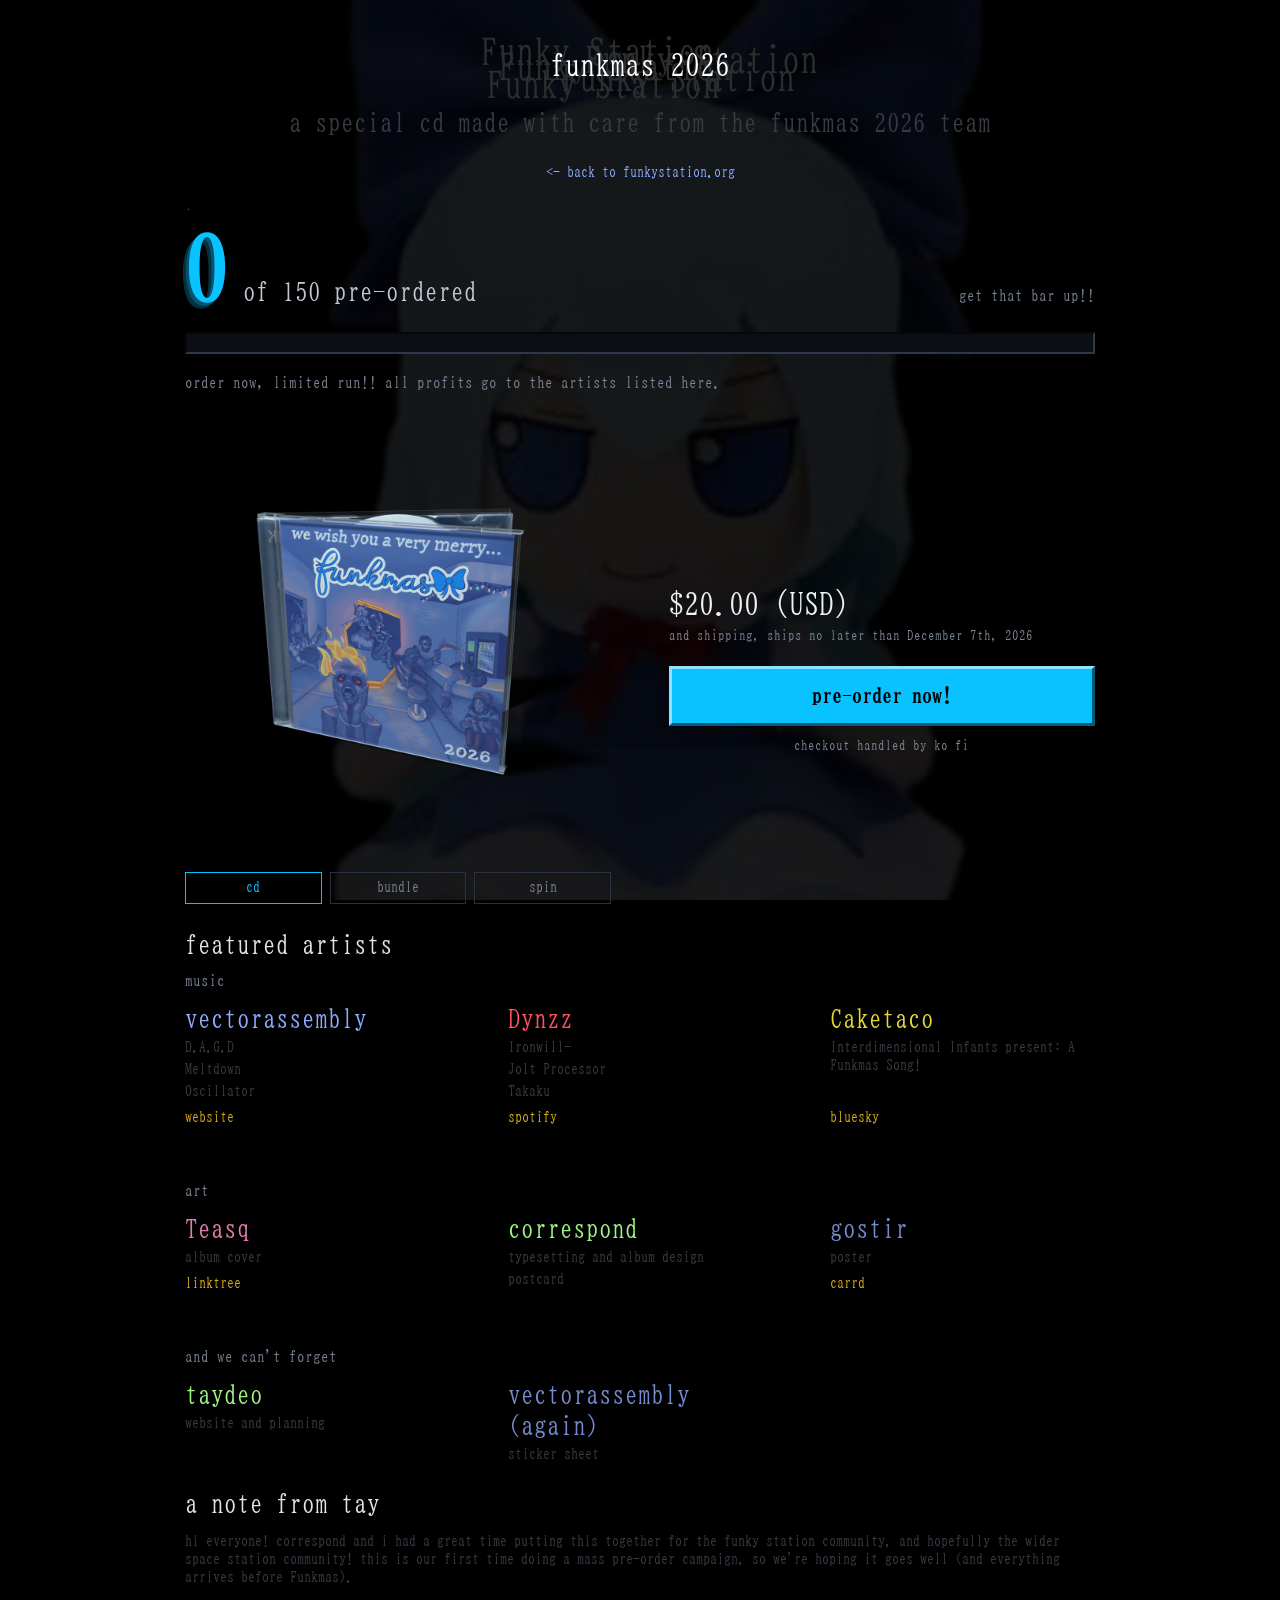
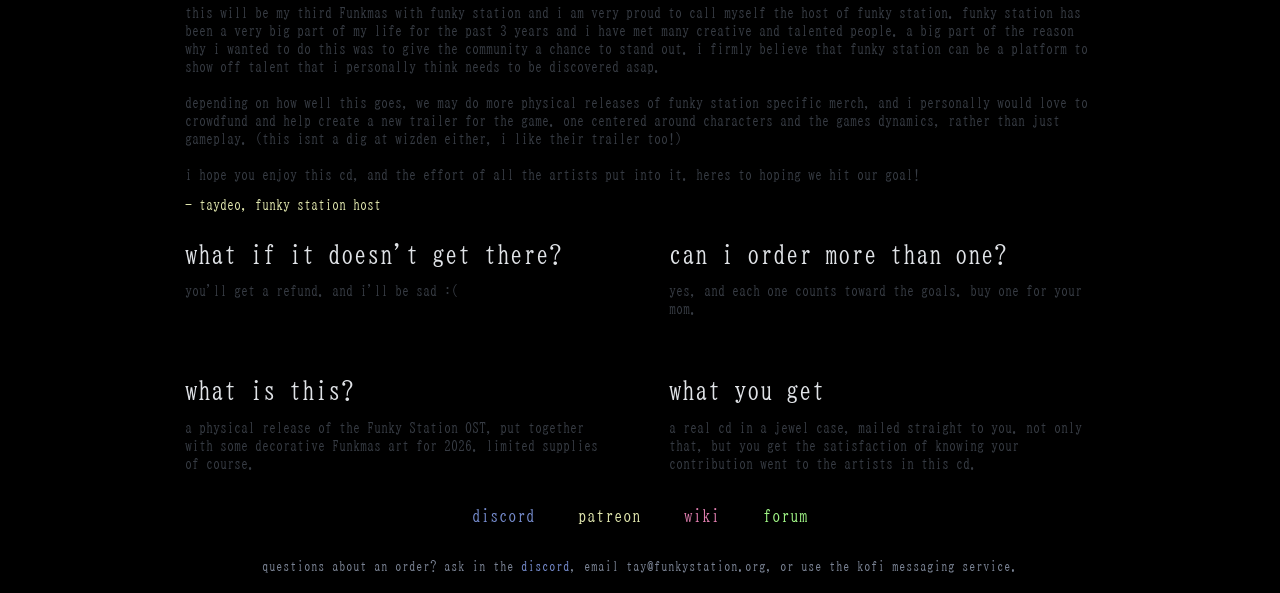
==== shop/funkmas-2026-cd/index.html @ adf8729f "update site for funkmas cd" ====
<!DOCTYPE html>
<html lang="en" style="background-color: #000;">
<head>
    <meta charset="utf-8" />
    <meta name="viewport" content="width=device-width, initial-scale=1" />
    <meta name="color-scheme" content="light dark" />
    <link rel="preconnect" href="https://fonts.googleapis.com">
    <link rel="preconnect" href="https://fonts.gstatic.com" crossorigin>
    <link
        href="https://fonts.googleapis.com/css2?family=BIZ+UDMincho&family=Noto+Sans:ital,wght@0,100..900;1,100..900&display=swap"
        rel="stylesheet">
    <link rel="stylesheet" href="../../css/pico.min.css" />
    <link rel="stylesheet" href="../../style.css" />
    <link rel="apple-touch-icon" sizes="180x180" href="../../apple-touch-icon.png" />
    <link rel="icon" type="image/png" sizes="32x32" href="../../favicon-32x32.png" />
    <link rel="icon" type="image/png" sizes="16x16" href="../../favicon-16x16.png" />
    <link rel="icon" type="image/x-icon" href="../../images/favicon.ico">
    <link rel="manifest" href="../../site.webmanifest" />

    <title>Funkmas 2026 CD - Funky Station</title>

    <link rel="stylesheet" href="style.css" />
</head>

<body class="shop-page">
    <div class="center">
        <h1 class="text-with-bg" style="font-size: 30px; font-weight: normal;">funkmas 2026</h1>
        <p style="text-align: center; font-size: 25px;">a special cd made with care from the funkmas 2026 team</p>
    </div>

    <div class="background"></div>

    <div class="center">
        <p style="text-align: center;"><a class="back-link" href="../../index.html"><- back to funkystation.org</a></p>
    </div>

    <div class="center">
        <div class="counter stack gap-20">
            <div class="count-row">
                <span class="count-number" id="preorder-count">0</span>
                <span class="count-of">of <span id="preorder-goal">150</span> pre-ordered</span>
                <span class="count-spacer"></span>
                <span class="count-closes">get that bar up!!</span>
            </div>

            <div class="bar">
                <div id="preorder-bar" style="width: 0%;"></div>
            </div>

            <p class="note">order now, limited run!! all profits go to the artists listed here.</p>
        </div>
    </div>

    <div class="center">
        <div class="buy-grid">
            <div>
                <div class="gallery">
                    <img class="cover" id="gallery-image" src="../../images/funkmas-2026-cd.png" width="1080" height="1080"
                        alt="Funkmas 2026 CD in its jewel case. The cover reads &quot;we wish you a very merry... funkmas 2026&quot;" />

                    <div class="gallery-tabs">
                        <button type="button" class="gallery-tab" aria-pressed="true"
                            data-src="../../images/funkmas-2026-cd.png"
                            data-alt="Funkmas 2026 CD in its jewel case. The cover reads &quot;we wish you a very merry... funkmas 2026&quot;">cd</button>
                        <button type="button" class="gallery-tab" aria-pressed="false"
                            data-src="../../images/funkmas-2026-bundle.png"
                            data-alt="Everything included: the jewel case CD with booklet, a 4x6&quot; risograph postcard, an 11x17&quot; folded poster, and a 4x6&quot; sticker sheet to be announced">bundle</button>
                        <button type="button" class="gallery-tab" aria-pressed="false"
                            data-src="../../images/funkmas-2026-cd-spin.webp"
                            data-alt="The Funkmas 2026 CD case spinning">spin</button>
                    </div>
                </div>
            </div>

            <div class="stack gap-22">
                <div class="stack gap-4">
                    <div class="price">$20.00 (USD)</div>
                    <div class="price-note">and shipping, ships no later than December 7th, 2026</div>
                </div>

                <div class="stack gap-12">
                    <a class="buy" href="https://ko-fi.com/s/210cbb9361">pre-order now!</a>
                    <p class="buy-sub">checkout handled by ko-fi</p>
                </div>
            </div>
        </div>
    </div>

    <div class="center">
        <div class="stack gap-56">
            <div class="stack gap-12">
                <div class="section-heading">featured artists</div>
                <div class="group-label">music</div>

                <div class="grid grid-min">
                    <div class="stack gap-4">
                        <div class="artist-name" style="color: #8dabff;">vectorassembly</div>
                        <div>D.A.G.D</div>
                        <div>Meltdown</div>
                        <div>Oscillator</div>
                        <div class="artist-link"><a href="http://vectorassembly.org/">website</a></div>
                    </div>
                    <div class="stack gap-4">
                        <div class="artist-name" style="color: #ff4f61;">Dynzz</div>
                        <div>Ironwill-</div>
                        <div>Jolt Processor</div>
                        <div>Takaku</div>
                        <div class="artist-link"><a href="https://open.spotify.com/artist/2DAwPC0LaTumjozxMX5B7u">spotify</a></div>
                    </div>
                    <div class="stack gap-4">
                        <div class="artist-name" style="color: #e4d837;">Caketaco</div>
                        <div>Interdimensional Infants present: A Funkmas Song!</div>
                        <div class="artist-link"><a href="https://bsky.app/profile/caketa.co">bluesky</a></div>
                    </div>
                </div>
            </div>

            <div class="stack gap-12">
                <div class="group-label">art</div>

                <div class="grid grid-min">
                    <div class="stack gap-4">
                        <div class="artist-name" style="color: #e07eaf;">Teasq</div>
                        <div>album cover</div>
                        <div class="artist-link"><a href="https://linktr.ee/teasq">linktree</a></div>
                    </div>
                    <div class="stack gap-4">
                        <div class="artist-name" style="color: #9ff485;">correspond</div>
                        <div>typesetting and album design</div>
                        <div>postcard</div>
                    </div>
                    <div class="stack gap-4">
                        <div class="artist-name" style="color: #758bcd;">gostir</div>
                        <div>poster</div>
                        <div class="artist-link"><a href="https://gorsthir.carrd.co/">carrd</a></div>
                    </div>
                </div>
            </div>

            <div class="stack gap-12">
                <div class="group-label">and we can't forget</div>

                <div class="grid grid-min">
                    <div class="stack gap-4">
                        <div class="artist-name" style="color: #9ff485;">taydeo</div>
                        <div>website and planning</div>
                    </div>
                    <div class="stack gap-4">
                        <div class="artist-name" style="color: #758bcd;">vectorassembly (again)</div>
                        <div>sticker sheet</div>
                    </div>
                </div>
            </div>
        </div>
    </div>

    <div class="center">
        <div class="stack gap-12">
            <div class="section-heading">a note from tay</div>

            <div class="stack gap-12">
                <p>
                    hi everyone! correspond and i had a great time putting this together for the funky station community, and hopefully the wider space station community!
                    this is our first time doing a mass pre-order campaign, so we're hoping it goes well (and everything arrives before Funkmas).

                    <br /><br />
                    
                    this will be my third Funkmas with funky station and i am very proud to call myself the host of funky station.
                    funky station has been a very big part of my life for the past 3 years and i have met many creative and talented people.
                    a big part of the reason why i wanted to do this was to give the community a chance to stand out. i firmly believe that funky station
                    can be a platform to show off talent that i personally think needs to be discovered asap.
                    
                    <br /><br />

                    depending on how well this goes, we may do more physical releases of funky station specific merch, and i personally would love to crowdfund and help create a new trailer for the game.
                    one centered around characters and the games dynamics, rather than just gameplay. (this isnt a dig at wizden either, i like their trailer too!)

                    <br /><br />

                    i hope you enjoy this cd, and the effort of all the artists put into it. heres to hoping we hit our goal!
                </p>
                <p class="letter-sign">- taydeo, funky station host</p>
            </div>
        </div>
    </div>

    <div class="center">
        <div class="grid">
            <div class="stack gap-12">
                <div class="section-heading">what if it doesn't get there?</div>
                <p>you'll get a refund. and i'll be sad :(</p>
            </div>
            <div class="stack gap-12">
                <div class="section-heading">can i order more than one?</div>
                <p>yes, and each one counts toward the goals. buy one for your mom.</p>
            </div>
        </div>

        <div class="grid">
            <div class="stack gap-12">
                <div class="section-heading">what is this?</div>
                <p>a physical release of the Funky Station OST, put together with some decorative Funkmas art for 2026. limited supplies of course.</p>
            </div>
            <div class="stack gap-12">
                <div class="section-heading">what you get</div>
                <p>a real cd in a jewel case, mailed straight to you. not only that, but you get the satisfaction of knowing
                    your contribution went to the artists in this cd.
                </p>
            </div>
        </div>
    </div>

    <div class="center">
        <div class="horizontal-table">
            <div style="color: #758bcd;"><a href="https://discord.gg/funky14">discord</a></div>
            <div style="color: #e1e7ae;"><a href="https://patreon.com/taydeo">patreon</a></div>
            <div style="color: #e07eaf;"><a href="https://wiki.funkystation.org/">wiki</a></div>
            <div style="color: #9ff485;"><a href="https://forum.funkystation.org/">forum</a></div>
        </div>
    </div>

    <div class="center">
        <p class="fineprint">questions about an order? ask in the <a style="color: #758bcd;"
                href="https://discord.gg/funky14">discord</a>, email tay@funkystation.org, or use the kofi messaging service.</p>
    </div>

    <br>

    <script src="index.js" type="module"></script>
</body>

</html>
---- css/pico.min.css ----
@charset "UTF-8";/*!
 * Pico CSS ✨ v2.0.6 (https://picocss.com)
 * Copyright 2019-2024 - Licensed under MIT
 */:root{--pico-font-family-emoji:"Apple Color Emoji","Segoe UI Emoji","Segoe UI Symbol","Noto Color Emoji";--pico-font-family-sans-serif:system-ui,"Segoe UI",Roboto,Oxygen,Ubuntu,Cantarell,Helvetica,Arial,"Helvetica Neue",sans-serif,var(--pico-font-family-emoji);--pico-font-family-monospace:ui-monospace,SFMono-Regular,"SF Mono",Menlo,Consolas,"Liberation Mono",monospace,var(--pico-font-family-emoji);--pico-font-family:var(--pico-font-family-sans-serif);--pico-line-height:1.5;--pico-font-weight:400;--pico-font-size:100%;--pico-text-underline-offset:0.1rem;--pico-border-radius:0.25rem;--pico-border-width:0.0625rem;--pico-outline-width:0.125rem;--pico-transition:0.2s ease-in-out;--pico-spacing:1rem;--pico-typography-spacing-vertical:1rem;--pico-block-spacing-vertical:var(--pico-spacing);--pico-block-spacing-horizontal:var(--pico-spacing);--pico-grid-column-gap:var(--pico-spacing);--pico-grid-row-gap:var(--pico-spacing);--pico-form-element-spacing-vertical:0.75rem;--pico-form-element-spacing-horizontal:1rem;--pico-group-box-shadow:0 0 0 rgba(0, 0, 0, 0);--pico-group-box-shadow-focus-with-button:0 0 0 var(--pico-outline-width) var(--pico-primary-focus);--pico-group-box-shadow-focus-with-input:0 0 0 0.0625rem var(--pico-form-element-border-color);--pico-modal-overlay-backdrop-filter:blur(0.375rem);--pico-nav-element-spacing-vertical:1rem;--pico-nav-element-spacing-horizontal:0.5rem;--pico-nav-link-spacing-vertical:0.5rem;--pico-nav-link-spacing-horizontal:0.5rem;--pico-nav-breadcrumb-divider:">";--pico-icon-checkbox:url("data:image/svg+xml,%3Csvg xmlns='http://www.w3.org/2000/svg' width='24' height='24' viewBox='0 0 24 24' fill='none' stroke='rgb(255, 255, 255)' stroke-width='4' stroke-linecap='round' stroke-linejoin='round'%3E%3Cpolyline points='20 6 9 17 4 12'%3E%3C/polyline%3E%3C/svg%3E");--pico-icon-minus:url("data:image/svg+xml,%3Csvg xmlns='http://www.w3.org/2000/svg' width='24' height='24' viewBox='0 0 24 24' fill='none' stroke='rgb(255, 255, 255)' stroke-width='4' stroke-linecap='round' stroke-linejoin='round'%3E%3Cline x1='5' y1='12' x2='19' y2='12'%3E%3C/line%3E%3C/svg%3E");--pico-icon-chevron:url("data:image/svg+xml,%3Csvg xmlns='http://www.w3.org/2000/svg' width='24' height='24' viewBox='0 0 24 24' fill='none' stroke='rgb(136, 145, 164)' stroke-width='2' stroke-linecap='round' stroke-linejoin='round'%3E%3Cpolyline points='6 9 12 15 18 9'%3E%3C/polyline%3E%3C/svg%3E");--pico-icon-date:url("data:image/svg+xml,%3Csvg xmlns='http://www.w3.org/2000/svg' width='24' height='24' viewBox='0 0 24 24' fill='none' stroke='rgb(136, 145, 164)' stroke-width='2' stroke-linecap='round' stroke-linejoin='round'%3E%3Crect x='3' y='4' width='18' height='18' rx='2' ry='2'%3E%3C/rect%3E%3Cline x1='16' y1='2' x2='16' y2='6'%3E%3C/line%3E%3Cline x1='8' y1='2' x2='8' y2='6'%3E%3C/line%3E%3Cline x1='3' y1='10' x2='21' y2='10'%3E%3C/line%3E%3C/svg%3E");--pico-icon-time:url("data:image/svg+xml,%3Csvg xmlns='http://www.w3.org/2000/svg' width='24' height='24' viewBox='0 0 24 24' fill='none' stroke='rgb(136, 145, 164)' stroke-width='2' stroke-linecap='round' stroke-linejoin='round'%3E%3Ccircle cx='12' cy='12' r='10'%3E%3C/circle%3E%3Cpolyline points='12 6 12 12 16 14'%3E%3C/polyline%3E%3C/svg%3E");--pico-icon-search:url("data:image/svg+xml,%3Csvg xmlns='http://www.w3.org/2000/svg' width='24' height='24' viewBox='0 0 24 24' fill='none' stroke='rgb(136, 145, 164)' stroke-width='1.5' stroke-linecap='round' stroke-linejoin='round'%3E%3Ccircle cx='11' cy='11' r='8'%3E%3C/circle%3E%3Cline x1='21' y1='21' x2='16.65' y2='16.65'%3E%3C/line%3E%3C/svg%3E");--pico-icon-close:url("data:image/svg+xml,%3Csvg xmlns='http://www.w3.org/2000/svg' width='24' height='24' viewBox='0 0 24 24' fill='none' stroke='rgb(136, 145, 164)' stroke-width='3' stroke-linecap='round' stroke-linejoin='round'%3E%3Cline x1='18' y1='6' x2='6' y2='18'%3E%3C/line%3E%3Cline x1='6' y1='6' x2='18' y2='18'%3E%3C/line%3E%3C/svg%3E");--pico-icon-loading:url("data:image/svg+xml,%3Csvg fill='none' height='24' width='24' viewBox='0 0 24 24' xmlns='http://www.w3.org/2000/svg' %3E%3Cstyle%3E g %7B animation: rotate 2s linear infinite; transform-origin: center center; %7D circle %7B stroke-dasharray: 75,100; stroke-dashoffset: -5; animation: dash 1.5s ease-in-out infinite; stroke-linecap: round; %7D @keyframes rotate %7B 0%25 %7B transform: rotate(0deg); %7D 100%25 %7B transform: rotate(360deg); %7D %7D @keyframes dash %7B 0%25 %7B stroke-dasharray: 1,100; stroke-dashoffset: 0; %7D 50%25 %7B stroke-dasharray: 44.5,100; stroke-dashoffset: -17.5; %7D 100%25 %7B stroke-dasharray: 44.5,100; stroke-dashoffset: -62; %7D %7D %3C/style%3E%3Cg%3E%3Ccircle cx='12' cy='12' r='10' fill='none' stroke='rgb(136, 145, 164)' stroke-width='4' /%3E%3C/g%3E%3C/svg%3E")}@media (min-width:576px){:root{--pico-font-size:106.25%}}@media (min-width:768px){:root{--pico-font-size:112.5%}}@media (min-width:1024px){:root{--pico-font-size:118.75%}}@media (min-width:1280px){:root{--pico-font-size:125%}}@media (min-width:1536px){:root{--pico-font-size:131.25%}}a{--pico-text-decoration:underline}a.contrast,a.secondary{--pico-text-decoration:underline}small{--pico-font-size:0.875em}h1,h2,h3,h4,h5,h6{--pico-font-weight:700}h1{--pico-font-size:2rem;--pico-line-height:1.125;--pico-typography-spacing-top:3rem}h2{--pico-font-size:1.75rem;--pico-line-height:1.15;--pico-typography-spacing-top:2.625rem}h3{--pico-font-size:1.5rem;--pico-line-height:1.175;--pico-typography-spacing-top:2.25rem}h4{--pico-font-size:1.25rem;--pico-line-height:1.2;--pico-typography-spacing-top:1.874rem}h5{--pico-font-size:1.125rem;--pico-line-height:1.225;--pico-typography-spacing-top:1.6875rem}h6{--pico-font-size:1rem;--pico-line-height:1.25;--pico-typography-spacing-top:1.5rem}tfoot td,tfoot th,thead td,thead th{--pico-font-weight:600;--pico-border-width:0.1875rem}code,kbd,pre,samp{--pico-font-family:var(--pico-font-family-monospace)}kbd{--pico-font-weight:bolder}:where(select,textarea),input:not([type=submit],[type=button],[type=reset],[type=checkbox],[type=radio],[type=file]){--pico-outline-width:0.0625rem}[type=search]{--pico-border-radius:5rem}[type=checkbox],[type=radio]{--pico-border-width:0.125rem}[type=checkbox][role=switch]{--pico-border-width:0.1875rem}details.dropdown summary:not([role=button]){--pico-outline-width:0.0625rem}nav details.dropdown summary:focus-visible{--pico-outline-width:0.125rem}[role=search]{--pico-border-radius:5rem}[role=group]:has(button.secondary:focus,[type=submit].secondary:focus,[type=button].secondary:focus,[role=button].secondary:focus),[role=search]:has(button.secondary:focus,[type=submit].secondary:focus,[type=button].secondary:focus,[role=button].secondary:focus){--pico-group-box-shadow-focus-with-button:0 0 0 var(--pico-outline-width) var(--pico-secondary-focus)}[role=group]:has(button.contrast:focus,[type=submit].contrast:focus,[type=button].contrast:focus,[role=button].contrast:focus),[role=search]:has(button.contrast:focus,[type=submit].contrast:focus,[type=button].contrast:focus,[role=button].contrast:focus){--pico-group-box-shadow-focus-with-button:0 0 0 var(--pico-outline-width) var(--pico-contrast-focus)}[role=group] [role=button],[role=group] [type=button],[role=group] [type=submit],[role=group] button,[role=search] [role=button],[role=search] [type=button],[role=search] [type=submit],[role=search] button{--pico-form-element-spacing-horizontal:2rem}details summary[role=button]:not(.outline)::after{filter:brightness(0) invert(1)}[aria-busy=true]:not(input,select,textarea):is(button,[type=submit],[type=button],[type=reset],[role=button]):not(.outline)::before{filter:brightness(0) invert(1)}:root:not([data-theme=dark]),[data-theme=light]{--pico-background-color:#fff;--pico-color:#373c44;--pico-text-selection-color:rgba(2, 154, 232, 0.25);--pico-muted-color:#646b79;--pico-muted-border-color:#e7eaf0;--pico-primary:#0172ad;--pico-primary-background:#0172ad;--pico-primary-border:var(--pico-primary-background);--pico-primary-underline:rgba(1, 114, 173, 0.5);--pico-primary-hover:#015887;--pico-primary-hover-background:#02659a;--pico-primary-hover-border:var(--pico-primary-hover-background);--pico-primary-hover-underline:var(--pico-primary-hover);--pico-primary-focus:rgba(2, 154, 232, 0.5);--pico-primary-inverse:#fff;--pico-secondary:#5d6b89;--pico-secondary-background:#525f7a;--pico-secondary-border:var(--pico-secondary-background);--pico-secondary-underline:rgba(93, 107, 137, 0.5);--pico-secondary-hover:#48536b;--pico-secondary-hover-background:#48536b;--pico-secondary-hover-border:var(--pico-secondary-hover-background);--pico-secondary-hover-underline:var(--pico-secondary-hover);--pico-secondary-focus:rgba(93, 107, 137, 0.25);--pico-secondary-inverse:#fff;--pico-contrast:#181c25;--pico-contrast-background:#181c25;--pico-contrast-border:var(--pico-contrast-background);--pico-contrast-underline:rgba(24, 28, 37, 0.5);--pico-contrast-hover:#000;--pico-contrast-hover-background:#000;--pico-contrast-hover-border:var(--pico-contrast-hover-background);--pico-contrast-hover-underline:var(--pico-secondary-hover);--pico-contrast-focus:rgba(93, 107, 137, 0.25);--pico-contrast-inverse:#fff;--pico-box-shadow:0.0145rem 0.029rem 0.174rem rgba(129, 145, 181, 0.01698),0.0335rem 0.067rem 0.402rem rgba(129, 145, 181, 0.024),0.0625rem 0.125rem 0.75rem rgba(129, 145, 181, 0.03),0.1125rem 0.225rem 1.35rem rgba(129, 145, 181, 0.036),0.2085rem 0.417rem 2.502rem rgba(129, 145, 181, 0.04302),0.5rem 1rem 6rem rgba(129, 145, 181, 0.06),0 0 0 0.0625rem rgba(129, 145, 181, 0.015);--pico-h1-color:#2d3138;--pico-h2-color:#373c44;--pico-h3-color:#424751;--pico-h4-color:#4d535e;--pico-h5-color:#5c6370;--pico-h6-color:#646b79;--pico-mark-background-color:#fde7c0;--pico-mark-color:#0f1114;--pico-ins-color:#1d6a54;--pico-del-color:#883935;--pico-blockquote-border-color:var(--pico-muted-border-color);--pico-blockquote-footer-color:var(--pico-muted-color);--pico-button-box-shadow:0 0 0 rgba(0, 0, 0, 0);--pico-button-hover-box-shadow:0 0 0 rgba(0, 0, 0, 0);--pico-table-border-color:var(--pico-muted-border-color);--pico-table-row-stripped-background-color:rgba(111, 120, 135, 0.0375);--pico-code-background-color:#f3f5f7;--pico-code-color:#646b79;--pico-code-kbd-background-color:var(--pico-color);--pico-code-kbd-color:var(--pico-background-color);--pico-form-element-background-color:#fbfcfc;--pico-form-element-selected-background-color:#dfe3eb;--pico-form-element-border-color:#cfd5e2;--pico-form-element-color:#23262c;--pico-form-element-placeholder-color:var(--pico-muted-color);--pico-form-element-active-background-color:#fff;--pico-form-element-active-border-color:var(--pico-primary-border);--pico-form-element-focus-color:var(--pico-primary-border);--pico-form-element-disabled-opacity:0.5;--pico-form-element-invalid-border-color:#b86a6b;--pico-form-element-invalid-active-border-color:#c84f48;--pico-form-element-invalid-focus-color:var(--pico-form-element-invalid-active-border-color);--pico-form-element-valid-border-color:#4c9b8a;--pico-form-element-valid-active-border-color:#279977;--pico-form-element-valid-focus-color:var(--pico-form-element-valid-active-border-color);--pico-switch-background-color:#bfc7d9;--pico-switch-checked-background-color:var(--pico-primary-background);--pico-switch-color:#fff;--pico-switch-thumb-box-shadow:0 0 0 rgba(0, 0, 0, 0);--pico-range-border-color:#dfe3eb;--pico-range-active-border-color:#bfc7d9;--pico-range-thumb-border-color:var(--pico-background-color);--pico-range-thumb-color:var(--pico-secondary-background);--pico-range-thumb-active-color:var(--pico-primary-background);--pico-accordion-border-color:var(--pico-muted-border-color);--pico-accordion-active-summary-color:var(--pico-primary-hover);--pico-accordion-close-summary-color:var(--pico-color);--pico-accordion-open-summary-color:var(--pico-muted-color);--pico-card-background-color:var(--pico-background-color);--pico-card-border-color:var(--pico-muted-border-color);--pico-card-box-shadow:var(--pico-box-shadow);--pico-card-sectioning-background-color:#fbfcfc;--pico-dropdown-background-color:#fff;--pico-dropdown-border-color:#eff1f4;--pico-dropdown-box-shadow:var(--pico-box-shadow);--pico-dropdown-color:var(--pico-color);--pico-dropdown-hover-background-color:#eff1f4;--pico-loading-spinner-opacity:0.5;--pico-modal-overlay-background-color:rgba(232, 234, 237, 0.75);--pico-progress-background-color:#dfe3eb;--pico-progress-color:var(--pico-primary-background);--pico-tooltip-background-color:var(--pico-contrast-background);--pico-tooltip-color:var(--pico-contrast-inverse);--pico-icon-valid:url("data:image/svg+xml,%3Csvg xmlns='http://www.w3.org/2000/svg' width='24' height='24' viewBox='0 0 24 24' fill='none' stroke='rgb(76, 155, 138)' stroke-width='2' stroke-linecap='round' stroke-linejoin='round'%3E%3Cpolyline points='20 6 9 17 4 12'%3E%3C/polyline%3E%3C/svg%3E");--pico-icon-invalid:url("data:image/svg+xml,%3Csvg xmlns='http://www.w3.org/2000/svg' width='24' height='24' viewBox='0 0 24 24' fill='none' stroke='rgb(200, 79, 72)' stroke-width='2' stroke-linecap='round' stroke-linejoin='round'%3E%3Ccircle cx='12' cy='12' r='10'%3E%3C/circle%3E%3Cline x1='12' y1='8' x2='12' y2='12'%3E%3C/line%3E%3Cline x1='12' y1='16' x2='12.01' y2='16'%3E%3C/line%3E%3C/svg%3E");color-scheme:light}:root:not([data-theme=dark]) input:is([type=submit],[type=button],[type=reset],[type=checkbox],[type=radio],[type=file]),[data-theme=light] input:is([type=submit],[type=button],[type=reset],[type=checkbox],[type=radio],[type=file]){--pico-form-element-focus-color:var(--pico-primary-focus)}@media only screen and (prefers-color-scheme:dark){:root:not([data-theme]){--pico-background-color:#13171f;--pico-color:#c2c7d0;--pico-text-selection-color:rgba(1, 170, 255, 0.1875);--pico-muted-color:#7b8495;--pico-muted-border-color:#202632;--pico-primary:#01aaff;--pico-primary-background:#0172ad;--pico-primary-border:var(--pico-primary-background);--pico-primary-underline:rgba(1, 170, 255, 0.5);--pico-primary-hover:#79c0ff;--pico-primary-hover-background:#017fc0;--pico-primary-hover-border:var(--pico-primary-hover-background);--pico-primary-hover-underline:var(--pico-primary-hover);--pico-primary-focus:rgba(1, 170, 255, 0.375);--pico-primary-inverse:#fff;--pico-secondary:#969eaf;--pico-secondary-background:#525f7a;--pico-secondary-border:var(--pico-secondary-background);--pico-secondary-underline:rgba(150, 158, 175, 0.5);--pico-secondary-hover:#b3b9c5;--pico-secondary-hover-background:#5d6b89;--pico-secondary-hover-border:var(--pico-secondary-hover-background);--pico-secondary-hover-underline:var(--pico-secondary-hover);--pico-secondary-focus:rgba(144, 158, 190, 0.25);--pico-secondary-inverse:#fff;--pico-contrast:#dfe3eb;--pico-contrast-background:#eff1f4;--pico-contrast-border:var(--pico-contrast-background);--pico-contrast-underline:rgba(223, 227, 235, 0.5);--pico-contrast-hover:#fff;--pico-contrast-hover-background:#fff;--pico-contrast-hover-border:var(--pico-contrast-hover-background);--pico-contrast-hover-underline:var(--pico-contrast-hover);--pico-contrast-focus:rgba(207, 213, 226, 0.25);--pico-contrast-inverse:#000;--pico-box-shadow:0.0145rem 0.029rem 0.174rem rgba(7, 9, 12, 0.01698),0.0335rem 0.067rem 0.402rem rgba(7, 9, 12, 0.024),0.0625rem 0.125rem 0.75rem rgba(7, 9, 12, 0.03),0.1125rem 0.225rem 1.35rem rgba(7, 9, 12, 0.036),0.2085rem 0.417rem 2.502rem rgba(7, 9, 12, 0.04302),0.5rem 1rem 6rem rgba(7, 9, 12, 0.06),0 0 0 0.0625rem rgba(7, 9, 12, 0.015);--pico-h1-color:#f0f1f3;--pico-h2-color:#e0e3e7;--pico-h3-color:#c2c7d0;--pico-h4-color:#b3b9c5;--pico-h5-color:#a4acba;--pico-h6-color:#8891a4;--pico-mark-background-color:#014063;--pico-mark-color:#fff;--pico-ins-color:#62af9a;--pico-del-color:#ce7e7b;--pico-blockquote-border-color:var(--pico-muted-border-color);--pico-blockquote-footer-color:var(--pico-muted-color);--pico-button-box-shadow:0 0 0 rgba(0, 0, 0, 0);--pico-button-hover-box-shadow:0 0 0 rgba(0, 0, 0, 0);--pico-table-border-color:var(--pico-muted-border-color);--pico-table-row-stripped-background-color:rgba(111, 120, 135, 0.0375);--pico-code-background-color:#1a1f28;--pico-code-color:#8891a4;--pico-code-kbd-background-color:var(--pico-color);--pico-code-kbd-color:var(--pico-background-color);--pico-form-element-background-color:#1c212c;--pico-form-element-selected-background-color:#2a3140;--pico-form-element-border-color:#2a3140;--pico-form-element-color:#e0e3e7;--pico-form-element-placeholder-color:#8891a4;--pico-form-element-active-background-color:#1a1f28;--pico-form-element-active-border-color:var(--pico-primary-border);--pico-form-element-focus-color:var(--pico-primary-border);--pico-form-element-disabled-opacity:0.5;--pico-form-element-invalid-border-color:#964a50;--pico-form-element-invalid-active-border-color:#b7403b;--pico-form-element-invalid-focus-color:var(--pico-form-element-invalid-active-border-color);--pico-form-element-valid-border-color:#2a7b6f;--pico-form-element-valid-active-border-color:#16896a;--pico-form-element-valid-focus-color:var(--pico-form-element-valid-active-border-color);--pico-switch-background-color:#333c4e;--pico-switch-checked-background-color:var(--pico-primary-background);--pico-switch-color:#fff;--pico-switch-thumb-box-shadow:0 0 0 rgba(0, 0, 0, 0);--pico-range-border-color:#202632;--pico-range-active-border-color:#2a3140;--pico-range-thumb-border-color:var(--pico-background-color);--pico-range-thumb-color:var(--pico-secondary-background);--pico-range-thumb-active-color:var(--pico-primary-background);--pico-accordion-border-color:var(--pico-muted-border-color);--pico-accordion-active-summary-color:var(--pico-primary-hover);--pico-accordion-close-summary-color:var(--pico-color);--pico-accordion-open-summary-color:var(--pico-muted-color);--pico-card-background-color:#181c25;--pico-card-border-color:var(--pico-card-background-color);--pico-card-box-shadow:var(--pico-box-shadow);--pico-card-sectioning-background-color:#1a1f28;--pico-dropdown-background-color:#181c25;--pico-dropdown-border-color:#202632;--pico-dropdown-box-shadow:var(--pico-box-shadow);--pico-dropdown-color:var(--pico-color);--pico-dropdown-hover-background-color:#202632;--pico-loading-spinner-opacity:0.5;--pico-modal-overlay-background-color:rgba(8, 9, 10, 0.75);--pico-progress-background-color:#202632;--pico-progress-color:var(--pico-primary-background);--pico-tooltip-background-color:var(--pico-contrast-background);--pico-tooltip-color:var(--pico-contrast-inverse);--pico-icon-valid:url("data:image/svg+xml,%3Csvg xmlns='http://www.w3.org/2000/svg' width='24' height='24' viewBox='0 0 24 24' fill='none' stroke='rgb(42, 123, 111)' stroke-width='2' stroke-linecap='round' stroke-linejoin='round'%3E%3Cpolyline points='20 6 9 17 4 12'%3E%3C/polyline%3E%3C/svg%3E");--pico-icon-invalid:url("data:image/svg+xml,%3Csvg xmlns='http://www.w3.org/2000/svg' width='24' height='24' viewBox='0 0 24 24' fill='none' stroke='rgb(150, 74, 80)' stroke-width='2' stroke-linecap='round' stroke-linejoin='round'%3E%3Ccircle cx='12' cy='12' r='10'%3E%3C/circle%3E%3Cline x1='12' y1='8' x2='12' y2='12'%3E%3C/line%3E%3Cline x1='12' y1='16' x2='12.01' y2='16'%3E%3C/line%3E%3C/svg%3E");color-scheme:dark}:root:not([data-theme]) input:is([type=submit],[type=button],[type=reset],[type=checkbox],[type=radio],[type=file]){--pico-form-element-focus-color:var(--pico-primary-focus)}:root:not([data-theme]) details summary[role=button].contrast:not(.outline)::after{filter:brightness(0)}:root:not([data-theme]) [aria-busy=true]:not(input,select,textarea).contrast:is(button,[type=submit],[type=button],[type=reset],[role=button]):not(.outline)::before{filter:brightness(0)}}[data-theme=dark]{--pico-background-color:#13171f;--pico-color:#c2c7d0;--pico-text-selection-color:rgba(1, 170, 255, 0.1875);--pico-muted-color:#7b8495;--pico-muted-border-color:#202632;--pico-primary:#01aaff;--pico-primary-background:#0172ad;--pico-primary-border:var(--pico-primary-background);--pico-primary-underline:rgba(1, 170, 255, 0.5);--pico-primary-hover:#79c0ff;--pico-primary-hover-background:#017fc0;--pico-primary-hover-border:var(--pico-primary-hover-background);--pico-primary-hover-underline:var(--pico-primary-hover);--pico-primary-focus:rgba(1, 170, 255, 0.375);--pico-primary-inverse:#fff;--pico-secondary:#969eaf;--pico-secondary-background:#525f7a;--pico-secondary-border:var(--pico-secondary-background);--pico-secondary-underline:rgba(150, 158, 175, 0.5);--pico-secondary-hover:#b3b9c5;--pico-secondary-hover-background:#5d6b89;--pico-secondary-hover-border:var(--pico-secondary-hover-background);--pico-secondary-hover-underline:var(--pico-secondary-hover);--pico-secondary-focus:rgba(144, 158, 190, 0.25);--pico-secondary-inverse:#fff;--pico-contrast:#dfe3eb;--pico-contrast-background:#eff1f4;--pico-contrast-border:var(--pico-contrast-background);--pico-contrast-underline:rgba(223, 227, 235, 0.5);--pico-contrast-hover:#fff;--pico-contrast-hover-background:#fff;--pico-contrast-hover-border:var(--pico-contrast-hover-background);--pico-contrast-hover-underline:var(--pico-contrast-hover);--pico-contrast-focus:rgba(207, 213, 226, 0.25);--pico-contrast-inverse:#000;--pico-box-shadow:0.0145rem 0.029rem 0.174rem rgba(7, 9, 12, 0.01698),0.0335rem 0.067rem 0.402rem rgba(7, 9, 12, 0.024),0.0625rem 0.125rem 0.75rem rgba(7, 9, 12, 0.03),0.1125rem 0.225rem 1.35rem rgba(7, 9, 12, 0.036),0.2085rem 0.417rem 2.502rem rgba(7, 9, 12, 0.04302),0.5rem 1rem 6rem rgba(7, 9, 12, 0.06),0 0 0 0.0625rem rgba(7, 9, 12, 0.015);--pico-h1-color:#f0f1f3;--pico-h2-color:#e0e3e7;--pico-h3-color:#c2c7d0;--pico-h4-color:#b3b9c5;--pico-h5-color:#a4acba;--pico-h6-color:#8891a4;--pico-mark-background-color:#014063;--pico-mark-color:#fff;--pico-ins-color:#62af9a;--pico-del-color:#ce7e7b;--pico-blockquote-border-color:var(--pico-muted-border-color);--pico-blockquote-footer-color:var(--pico-muted-color);--pico-button-box-shadow:0 0 0 rgba(0, 0, 0, 0);--pico-button-hover-box-shadow:0 0 0 rgba(0, 0, 0, 0);--pico-table-border-color:var(--pico-muted-border-color);--pico-table-row-stripped-background-color:rgba(111, 120, 135, 0.0375);--pico-code-background-color:#1a1f28;--pico-code-color:#8891a4;--pico-code-kbd-background-color:var(--pico-color);--pico-code-kbd-color:var(--pico-background-color);--pico-form-element-background-color:#1c212c;--pico-form-element-selected-background-color:#2a3140;--pico-form-element-border-color:#2a3140;--pico-form-element-color:#e0e3e7;--pico-form-element-placeholder-color:#8891a4;--pico-form-element-active-background-color:#1a1f28;--pico-form-element-active-border-color:var(--pico-primary-border);--pico-form-element-focus-color:var(--pico-primary-border);--pico-form-element-disabled-opacity:0.5;--pico-form-element-invalid-border-color:#964a50;--pico-form-element-invalid-active-border-color:#b7403b;--pico-form-element-invalid-focus-color:var(--pico-form-element-invalid-active-border-color);--pico-form-element-valid-border-color:#2a7b6f;--pico-form-element-valid-active-border-color:#16896a;--pico-form-element-valid-focus-color:var(--pico-form-element-valid-active-border-color);--pico-switch-background-color:#333c4e;--pico-switch-checked-background-color:var(--pico-primary-background);--pico-switch-color:#fff;--pico-switch-thumb-box-shadow:0 0 0 rgba(0, 0, 0, 0);--pico-range-border-color:#202632;--pico-range-active-border-color:#2a3140;--pico-range-thumb-border-color:var(--pico-background-color);--pico-range-thumb-color:var(--pico-secondary-background);--pico-range-thumb-active-color:var(--pico-primary-background);--pico-accordion-border-color:var(--pico-muted-border-color);--pico-accordion-active-summary-color:var(--pico-primary-hover);--pico-accordion-close-summary-color:var(--pico-color);--pico-accordion-open-summary-color:var(--pico-muted-color);--pico-card-background-color:#181c25;--pico-card-border-color:var(--pico-card-background-color);--pico-card-box-shadow:var(--pico-box-shadow);--pico-card-sectioning-background-color:#1a1f28;--pico-dropdown-background-color:#181c25;--pico-dropdown-border-color:#202632;--pico-dropdown-box-shadow:var(--pico-box-shadow);--pico-dropdown-color:var(--pico-color);--pico-dropdown-hover-background-color:#202632;--pico-loading-spinner-opacity:0.5;--pico-modal-overlay-background-color:rgba(8, 9, 10, 0.75);--pico-progress-background-color:#202632;--pico-progress-color:var(--pico-primary-background);--pico-tooltip-background-color:var(--pico-contrast-background);--pico-tooltip-color:var(--pico-contrast-inverse);--pico-icon-valid:url("data:image/svg+xml,%3Csvg xmlns='http://www.w3.org/2000/svg' width='24' height='24' viewBox='0 0 24 24' fill='none' stroke='rgb(42, 123, 111)' stroke-width='2' stroke-linecap='round' stroke-linejoin='round'%3E%3Cpolyline points='20 6 9 17 4 12'%3E%3C/polyline%3E%3C/svg%3E");--pico-icon-invalid:url("data:image/svg+xml,%3Csvg xmlns='http://www.w3.org/2000/svg' width='24' height='24' viewBox='0 0 24 24' fill='none' stroke='rgb(150, 74, 80)' stroke-width='2' stroke-linecap='round' stroke-linejoin='round'%3E%3Ccircle cx='12' cy='12' r='10'%3E%3C/circle%3E%3Cline x1='12' y1='8' x2='12' y2='12'%3E%3C/line%3E%3Cline x1='12' y1='16' x2='12.01' y2='16'%3E%3C/line%3E%3C/svg%3E");color-scheme:dark}[data-theme=dark] input:is([type=submit],[type=button],[type=reset],[type=checkbox],[type=radio],[type=file]){--pico-form-element-focus-color:var(--pico-primary-focus)}[data-theme=dark] details summary[role=button].contrast:not(.outline)::after{filter:brightness(0)}[data-theme=dark] [aria-busy=true]:not(input,select,textarea).contrast:is(button,[type=submit],[type=button],[type=reset],[role=button]):not(.outline)::before{filter:brightness(0)}[type=checkbox],[type=radio],[type=range],progress{accent-color:var(--pico-primary)}*,::after,::before{box-sizing:border-box;background-repeat:no-repeat}::after,::before{text-decoration:inherit;vertical-align:inherit}:where(:root){-webkit-tap-highlight-color:transparent;-webkit-text-size-adjust:100%;-moz-text-size-adjust:100%;text-size-adjust:100%;background-color:var(--pico-background-color);color:var(--pico-color);font-weight:var(--pico-font-weight);font-size:var(--pico-font-size);line-height:var(--pico-line-height);font-family:var(--pico-font-family);text-underline-offset:var(--pico-text-underline-offset);text-rendering:optimizeLegibility;overflow-wrap:break-word;-moz-tab-size:4;-o-tab-size:4;tab-size:4}body{width:100%;margin:0}main{display:block}body>footer,body>header,body>main{padding-block:var(--pico-block-spacing-vertical)}section{margin-bottom:var(--pico-block-spacing-vertical)}.container,.container-fluid{width:100%;margin-right:auto;margin-left:auto;padding-right:var(--pico-spacing);padding-left:var(--pico-spacing)}@media (min-width:576px){.container{max-width:510px;padding-right:0;padding-left:0}}@media (min-width:768px){.container{max-width:700px}}@media (min-width:1024px){.container{max-width:950px}}@media (min-width:1280px){.container{max-width:1200px}}@media (min-width:1536px){.container{max-width:1450px}}.grid{grid-column-gap:var(--pico-grid-column-gap);grid-row-gap:var(--pico-grid-row-gap);display:grid;grid-template-columns:1fr}@media (min-width:768px){.grid{grid-template-columns:repeat(auto-fit,minmax(0%,1fr))}}.grid>*{min-width:0}.overflow-auto{overflow:auto}b,strong{font-weight:bolder}sub,sup{position:relative;font-size:.75em;line-height:0;vertical-align:baseline}sub{bottom:-.25em}sup{top:-.5em}address,blockquote,dl,ol,p,pre,table,ul{margin-top:0;margin-bottom:var(--pico-typography-spacing-vertical);color:var(--pico-color);font-style:normal;font-weight:var(--pico-font-weight)}h1,h2,h3,h4,h5,h6{margin-top:0;margin-bottom:var(--pico-typography-spacing-vertical);color:var(--pico-color);font-weight:var(--pico-font-weight);font-size:var(--pico-font-size);line-height:var(--pico-line-height);font-family:var(--pico-font-family)}h1{--pico-color:var(--pico-h1-color)}h2{--pico-color:var(--pico-h2-color)}h3{--pico-color:var(--pico-h3-color)}h4{--pico-color:var(--pico-h4-color)}h5{--pico-color:var(--pico-h5-color)}h6{--pico-color:var(--pico-h6-color)}:where(article,address,blockquote,dl,figure,form,ol,p,pre,table,ul)~:is(h1,h2,h3,h4,h5,h6){margin-top:var(--pico-typography-spacing-top)}p{margin-bottom:var(--pico-typography-spacing-vertical)}hgroup{margin-bottom:var(--pico-typography-spacing-vertical)}hgroup>*{margin-top:0;margin-bottom:0}hgroup>:not(:first-child):last-child{--pico-color:var(--pico-muted-color);--pico-font-weight:unset;font-size:1rem}:where(ol,ul) li{margin-bottom:calc(var(--pico-typography-spacing-vertical) * .25)}:where(dl,ol,ul) :where(dl,ol,ul){margin:0;margin-top:calc(var(--pico-typography-spacing-vertical) * .25)}ul li{list-style:square}mark{padding:.125rem .25rem;background-color:var(--pico-mark-background-color);color:var(--pico-mark-color);vertical-align:baseline}blockquote{display:block;margin:var(--pico-typography-spacing-vertical) 0;padding:var(--pico-spacing);border-right:none;border-left:.25rem solid var(--pico-blockquote-border-color);border-inline-start:0.25rem solid var(--pico-blockquote-border-color);border-inline-end:none}blockquote footer{margin-top:calc(var(--pico-typography-spacing-vertical) * .5);color:var(--pico-blockquote-footer-color)}abbr[title]{border-bottom:1px dotted;text-decoration:none;cursor:help}ins{color:var(--pico-ins-color);text-decoration:none}del{color:var(--pico-del-color)}::-moz-selection{background-color:var(--pico-text-selection-color)}::selection{background-color:var(--pico-text-selection-color)}:where(a:not([role=button])),[role=link]{--pico-color:var(--pico-primary);--pico-background-color:transparent;--pico-underline:var(--pico-primary-underline);outline:0;background-color:var(--pico-background-color);color:var(--pico-color);-webkit-text-decoration:var(--pico-text-decoration);text-decoration:var(--pico-text-decoration);text-decoration-color:var(--pico-underline);text-underline-offset:0.125em;transition:background-color var(--pico-transition),color var(--pico-transition),box-shadow var(--pico-transition),-webkit-text-decoration var(--pico-transition);transition:background-color var(--pico-transition),color var(--pico-transition),text-decoration var(--pico-transition),box-shadow var(--pico-transition);transition:background-color var(--pico-transition),color var(--pico-transition),text-decoration var(--pico-transition),box-shadow var(--pico-transition),-webkit-text-decoration var(--pico-transition)}:where(a:not([role=button])):is([aria-current]:not([aria-current=false]),:hover,:active,:focus),[role=link]:is([aria-current]:not([aria-current=false]),:hover,:active,:focus){--pico-color:var(--pico-primary-hover);--pico-underline:var(--pico-primary-hover-underline);--pico-text-decoration:underline}:where(a:not([role=button])):focus-visible,[role=link]:focus-visible{box-shadow:0 0 0 var(--pico-outline-width) var(--pico-primary-focus)}:where(a:not([role=button])).secondary,[role=link].secondary{--pico-color:var(--pico-secondary);--pico-underline:var(--pico-secondary-underline)}:where(a:not([role=button])).secondary:is([aria-current]:not([aria-current=false]),:hover,:active,:focus),[role=link].secondary:is([aria-current]:not([aria-current=false]),:hover,:active,:focus){--pico-color:var(--pico-secondary-hover);--pico-underline:var(--pico-secondary-hover-underline)}:where(a:not([role=button])).contrast,[role=link].contrast{--pico-color:var(--pico-contrast);--pico-underline:var(--pico-contrast-underline)}:where(a:not([role=button])).contrast:is([aria-current]:not([aria-current=false]),:hover,:active,:focus),[role=link].contrast:is([aria-current]:not([aria-current=false]),:hover,:active,:focus){--pico-color:var(--pico-contrast-hover);--pico-underline:var(--pico-contrast-hover-underline)}a[role=button]{display:inline-block}button{margin:0;overflow:visible;font-family:inherit;text-transform:none}[type=button],[type=reset],[type=submit],button{-webkit-appearance:button}[role=button],[type=button],[type=file]::file-selector-button,[type=reset],[type=submit],button{--pico-background-color:var(--pico-primary-background);--pico-border-color:var(--pico-primary-border);--pico-color:var(--pico-primary-inverse);--pico-box-shadow:var(--pico-button-box-shadow, 0 0 0 rgba(0, 0, 0, 0));padding:var(--pico-form-element-spacing-vertical) var(--pico-form-element-spacing-horizontal);border:var(--pico-border-width) solid var(--pico-border-color);border-radius:var(--pico-border-radius);outline:0;background-color:var(--pico-background-color);box-shadow:var(--pico-box-shadow);color:var(--pico-color);font-weight:var(--pico-font-weight);font-size:1rem;line-height:var(--pico-line-height);text-align:center;text-decoration:none;cursor:pointer;-webkit-user-select:none;-moz-user-select:none;user-select:none;transition:background-color var(--pico-transition),border-color var(--pico-transition),color var(--pico-transition),box-shadow var(--pico-transition)}[role=button]:is(:hover,:active,:focus),[role=button]:is([aria-current]:not([aria-current=false])),[type=button]:is(:hover,:active,:focus),[type=button]:is([aria-current]:not([aria-current=false])),[type=file]::file-selector-button:is(:hover,:active,:focus),[type=file]::file-selector-button:is([aria-current]:not([aria-current=false])),[type=reset]:is(:hover,:active,:focus),[type=reset]:is([aria-current]:not([aria-current=false])),[type=submit]:is(:hover,:active,:focus),[type=submit]:is([aria-current]:not([aria-current=false])),button:is(:hover,:active,:focus),button:is([aria-current]:not([aria-current=false])){--pico-background-color:var(--pico-primary-hover-background);--pico-border-color:var(--pico-primary-hover-border);--pico-box-shadow:var(--pico-button-hover-box-shadow, 0 0 0 rgba(0, 0, 0, 0));--pico-color:var(--pico-primary-inverse)}[role=button]:focus,[role=button]:is([aria-current]:not([aria-current=false])):focus,[type=button]:focus,[type=button]:is([aria-current]:not([aria-current=false])):focus,[type=file]::file-selector-button:focus,[type=file]::file-selector-button:is([aria-current]:not([aria-current=false])):focus,[type=reset]:focus,[type=reset]:is([aria-current]:not([aria-current=false])):focus,[type=submit]:focus,[type=submit]:is([aria-current]:not([aria-current=false])):focus,button:focus,button:is([aria-current]:not([aria-current=false])):focus{--pico-box-shadow:var(--pico-button-hover-box-shadow, 0 0 0 rgba(0, 0, 0, 0)),0 0 0 var(--pico-outline-width) var(--pico-primary-focus)}[type=button],[type=reset],[type=submit]{margin-bottom:var(--pico-spacing)}:is(button,[type=submit],[type=button],[role=button]).secondary,[type=file]::file-selector-button,[type=reset]{--pico-background-color:var(--pico-secondary-background);--pico-border-color:var(--pico-secondary-border);--pico-color:var(--pico-secondary-inverse);cursor:pointer}:is(button,[type=submit],[type=button],[role=button]).secondary:is([aria-current]:not([aria-current=false]),:hover,:active,:focus),[type=file]::file-selector-button:is([aria-current]:not([aria-current=false]),:hover,:active,:focus),[type=reset]:is([aria-current]:not([aria-current=false]),:hover,:active,:focus){--pico-background-color:var(--pico-secondary-hover-background);--pico-border-color:var(--pico-secondary-hover-border);--pico-color:var(--pico-secondary-inverse)}:is(button,[type=submit],[type=button],[role=button]).secondary:focus,:is(button,[type=submit],[type=button],[role=button]).secondary:is([aria-current]:not([aria-current=false])):focus,[type=file]::file-selector-button:focus,[type=file]::file-selector-button:is([aria-current]:not([aria-current=false])):focus,[type=reset]:focus,[type=reset]:is([aria-current]:not([aria-current=false])):focus{--pico-box-shadow:var(--pico-button-hover-box-shadow, 0 0 0 rgba(0, 0, 0, 0)),0 0 0 var(--pico-outline-width) var(--pico-secondary-focus)}:is(button,[type=submit],[type=button],[role=button]).contrast{--pico-background-color:var(--pico-contrast-background);--pico-border-color:var(--pico-contrast-border);--pico-color:var(--pico-contrast-inverse)}:is(button,[type=submit],[type=button],[role=button]).contrast:is([aria-current]:not([aria-current=false]),:hover,:active,:focus){--pico-background-color:var(--pico-contrast-hover-background);--pico-border-color:var(--pico-contrast-hover-border);--pico-color:var(--pico-contrast-inverse)}:is(button,[type=submit],[type=button],[role=button]).contrast:focus,:is(button,[type=submit],[type=button],[role=button]).contrast:is([aria-current]:not([aria-current=false])):focus{--pico-box-shadow:var(--pico-button-hover-box-shadow, 0 0 0 rgba(0, 0, 0, 0)),0 0 0 var(--pico-outline-width) var(--pico-contrast-focus)}:is(button,[type=submit],[type=button],[role=button]).outline,[type=reset].outline{--pico-background-color:transparent;--pico-color:var(--pico-primary);--pico-border-color:var(--pico-primary)}:is(button,[type=submit],[type=button],[role=button]).outline:is([aria-current]:not([aria-current=false]),:hover,:active,:focus),[type=reset].outline:is([aria-current]:not([aria-current=false]),:hover,:active,:focus){--pico-background-color:transparent;--pico-color:var(--pico-primary-hover);--pico-border-color:var(--pico-primary-hover)}:is(button,[type=submit],[type=button],[role=button]).outline.secondary,[type=reset].outline{--pico-color:var(--pico-secondary);--pico-border-color:var(--pico-secondary)}:is(button,[type=submit],[type=button],[role=button]).outline.secondary:is([aria-current]:not([aria-current=false]),:hover,:active,:focus),[type=reset].outline:is([aria-current]:not([aria-current=false]),:hover,:active,:focus){--pico-color:var(--pico-secondary-hover);--pico-border-color:var(--pico-secondary-hover)}:is(button,[type=submit],[type=button],[role=button]).outline.contrast{--pico-color:var(--pico-contrast);--pico-border-color:var(--pico-contrast)}:is(button,[type=submit],[type=button],[role=button]).outline.contrast:is([aria-current]:not([aria-current=false]),:hover,:active,:focus){--pico-color:var(--pico-contrast-hover);--pico-border-color:var(--pico-contrast-hover)}:where(button,[type=submit],[type=reset],[type=button],[role=button])[disabled],:where(fieldset[disabled]) :is(button,[type=submit],[type=button],[type=reset],[role=button]){opacity:.5;pointer-events:none}:where(table){width:100%;border-collapse:collapse;border-spacing:0;text-indent:0}td,th{padding:calc(var(--pico-spacing)/ 2) var(--pico-spacing);border-bottom:var(--pico-border-width) solid var(--pico-table-border-color);background-color:var(--pico-background-color);color:var(--pico-color);font-weight:var(--pico-font-weight);text-align:left;text-align:start}tfoot td,tfoot th{border-top:var(--pico-border-width) solid var(--pico-table-border-color);border-bottom:0}table.striped tbody tr:nth-child(odd) td,table.striped tbody tr:nth-child(odd) th{background-color:var(--pico-table-row-stripped-background-color)}:where(audio,canvas,iframe,img,svg,video){vertical-align:middle}audio,video{display:inline-block}audio:not([controls]){display:none;height:0}:where(iframe){border-style:none}img{max-width:100%;height:auto;border-style:none}:where(svg:not([fill])){fill:currentColor}svg:not(:root){overflow:hidden}code,kbd,pre,samp{font-size:.875em;font-family:var(--pico-font-family)}pre code{font-size:inherit;font-family:inherit}pre{-ms-overflow-style:scrollbar;overflow:auto}code,kbd,pre{border-radius:var(--pico-border-radius);background:var(--pico-code-background-color);color:var(--pico-code-color);font-weight:var(--pico-font-weight);line-height:initial}code,kbd{display:inline-block;padding:.375rem}pre{display:block;margin-bottom:var(--pico-spacing);overflow-x:auto}pre>code{display:block;padding:var(--pico-spacing);background:0 0;line-height:var(--pico-line-height)}kbd{background-color:var(--pico-code-kbd-background-color);color:var(--pico-code-kbd-color);vertical-align:baseline}figure{display:block;margin:0;padding:0}figure figcaption{padding:calc(var(--pico-spacing) * .5) 0;color:var(--pico-muted-color)}hr{height:0;margin:var(--pico-typography-spacing-vertical) 0;border:0;border-top:1px solid var(--pico-muted-border-color);color:inherit}[hidden],template{display:none!important}canvas{display:inline-block}input,optgroup,select,textarea{margin:0;font-size:1rem;line-height:var(--pico-line-height);font-family:inherit;letter-spacing:inherit}input{overflow:visible}select{text-transform:none}legend{max-width:100%;padding:0;color:inherit;white-space:normal}textarea{overflow:auto}[type=checkbox],[type=radio]{padding:0}::-webkit-inner-spin-button,::-webkit-outer-spin-button{height:auto}[type=search]{-webkit-appearance:textfield;outline-offset:-2px}[type=search]::-webkit-search-decoration{-webkit-appearance:none}::-webkit-file-upload-button{-webkit-appearance:button;font:inherit}::-moz-focus-inner{padding:0;border-style:none}:-moz-focusring{outline:0}:-moz-ui-invalid{box-shadow:none}::-ms-expand{display:none}[type=file],[type=range]{padding:0;border-width:0}input:not([type=checkbox],[type=radio],[type=range]){height:calc(1rem * var(--pico-line-height) + var(--pico-form-element-spacing-vertical) * 2 + var(--pico-border-width) * 2)}fieldset{width:100%;margin:0;margin-bottom:var(--pico-spacing);padding:0;border:0}fieldset legend,label{display:block;margin-bottom:calc(var(--pico-spacing) * .375);color:var(--pico-color);font-weight:var(--pico-form-label-font-weight,var(--pico-font-weight))}fieldset legend{margin-bottom:calc(var(--pico-spacing) * .5)}button[type=submit],input:not([type=checkbox],[type=radio]),select,textarea{width:100%}input:not([type=checkbox],[type=radio],[type=range],[type=file]),select,textarea{-webkit-appearance:none;-moz-appearance:none;appearance:none;padding:var(--pico-form-element-spacing-vertical) var(--pico-form-element-spacing-horizontal)}input,select,textarea{--pico-background-color:var(--pico-form-element-background-color);--pico-border-color:var(--pico-form-element-border-color);--pico-color:var(--pico-form-element-color);--pico-box-shadow:none;border:var(--pico-border-width) solid var(--pico-border-color);border-radius:var(--pico-border-radius);outline:0;background-color:var(--pico-background-color);box-shadow:var(--pico-box-shadow);color:var(--pico-color);font-weight:var(--pico-font-weight);transition:background-color var(--pico-transition),border-color var(--pico-transition),color var(--pico-transition),box-shadow var(--pico-transition)}:where(select,textarea):not([readonly]):is(:active,:focus),input:not([type=submit],[type=button],[type=reset],[type=checkbox],[type=radio],[readonly]):is(:active,:focus){--pico-background-color:var(--pico-form-element-active-background-color)}:where(select,textarea):not([readonly]):is(:active,:focus),input:not([type=submit],[type=button],[type=reset],[role=switch],[readonly]):is(:active,:focus){--pico-border-color:var(--pico-form-element-active-border-color)}:where(select,textarea):not([readonly]):focus,input:not([type=submit],[type=button],[type=reset],[type=range],[type=file],[readonly]):focus{--pico-box-shadow:0 0 0 var(--pico-outline-width) var(--pico-form-element-focus-color)}:where(fieldset[disabled]) :is(input:not([type=submit],[type=button],[type=reset]),select,textarea),input:not([type=submit],[type=button],[type=reset])[disabled],label[aria-disabled=true],select[disabled],textarea[disabled]{opacity:var(--pico-form-element-disabled-opacity);pointer-events:none}label[aria-disabled=true] input[disabled]{opacity:1}:where(input,select,textarea):not([type=checkbox],[type=radio],[type=date],[type=datetime-local],[type=month],[type=time],[type=week],[type=range])[aria-invalid]{padding-right:calc(var(--pico-form-element-spacing-horizontal) + 1.5rem)!important;padding-left:var(--pico-form-element-spacing-horizontal);padding-inline-start:var(--pico-form-element-spacing-horizontal)!important;padding-inline-end:calc(var(--pico-form-element-spacing-horizontal) + 1.5rem)!important;background-position:center right .75rem;background-size:1rem auto;background-repeat:no-repeat}:where(input,select,textarea):not([type=checkbox],[type=radio],[type=date],[type=datetime-local],[type=month],[type=time],[type=week],[type=range])[aria-invalid=false]:not(select){background-image:var(--pico-icon-valid)}:where(input,select,textarea):not([type=checkbox],[type=radio],[type=date],[type=datetime-local],[type=month],[type=time],[type=week],[type=range])[aria-invalid=true]:not(select){background-image:var(--pico-icon-invalid)}:where(input,select,textarea)[aria-invalid=false]{--pico-border-color:var(--pico-form-element-valid-border-color)}:where(input,select,textarea)[aria-invalid=false]:is(:active,:focus){--pico-border-color:var(--pico-form-element-valid-active-border-color)!important}:where(input,select,textarea)[aria-invalid=false]:is(:active,:focus):not([type=checkbox],[type=radio]){--pico-box-shadow:0 0 0 var(--pico-outline-width) var(--pico-form-element-valid-focus-color)!important}:where(input,select,textarea)[aria-invalid=true]{--pico-border-color:var(--pico-form-element-invalid-border-color)}:where(input,select,textarea)[aria-invalid=true]:is(:active,:focus){--pico-border-color:var(--pico-form-element-invalid-active-border-color)!important}:where(input,select,textarea)[aria-invalid=true]:is(:active,:focus):not([type=checkbox],[type=radio]){--pico-box-shadow:0 0 0 var(--pico-outline-width) var(--pico-form-element-invalid-focus-color)!important}[dir=rtl] :where(input,select,textarea):not([type=checkbox],[type=radio]):is([aria-invalid],[aria-invalid=true],[aria-invalid=false]){background-position:center left .75rem}input::-webkit-input-placeholder,input::placeholder,select:invalid,textarea::-webkit-input-placeholder,textarea::placeholder{color:var(--pico-form-element-placeholder-color);opacity:1}input:not([type=checkbox],[type=radio]),select,textarea{margin-bottom:var(--pico-spacing)}select::-ms-expand{border:0;background-color:transparent}select:not([multiple],[size]){padding-right:calc(var(--pico-form-element-spacing-horizontal) + 1.5rem);padding-left:var(--pico-form-element-spacing-horizontal);padding-inline-start:var(--pico-form-element-spacing-horizontal);padding-inline-end:calc(var(--pico-form-element-spacing-horizontal) + 1.5rem);background-image:var(--pico-icon-chevron);background-position:center right .75rem;background-size:1rem auto;background-repeat:no-repeat}select[multiple] option:checked{background:var(--pico-form-element-selected-background-color);color:var(--pico-form-element-color)}[dir=rtl] select:not([multiple],[size]){background-position:center left .75rem}textarea{display:block;resize:vertical}textarea[aria-invalid]{--pico-icon-height:calc(1rem * var(--pico-line-height) + var(--pico-form-element-spacing-vertical) * 2 + var(--pico-border-width) * 2);background-position:top right .75rem!important;background-size:1rem var(--pico-icon-height)!important}:where(input,select,textarea,fieldset,.grid)+small{display:block;width:100%;margin-top:calc(var(--pico-spacing) * -.75);margin-bottom:var(--pico-spacing);color:var(--pico-muted-color)}:where(input,select,textarea,fieldset,.grid)[aria-invalid=false]+small{color:var(--pico-ins-color)}:where(input,select,textarea,fieldset,.grid)[aria-invalid=true]+small{color:var(--pico-del-color)}label>:where(input,select,textarea){margin-top:calc(var(--pico-spacing) * .25)}label:has([type=checkbox],[type=radio]){width:-moz-fit-content;width:fit-content;cursor:pointer}[type=checkbox],[type=radio]{-webkit-appearance:none;-moz-appearance:none;appearance:none;width:1.25em;height:1.25em;margin-top:-.125em;margin-inline-end:.5em;border-width:var(--pico-border-width);vertical-align:middle;cursor:pointer}[type=checkbox]::-ms-check,[type=radio]::-ms-check{display:none}[type=checkbox]:checked,[type=checkbox]:checked:active,[type=checkbox]:checked:focus,[type=radio]:checked,[type=radio]:checked:active,[type=radio]:checked:focus{--pico-background-color:var(--pico-primary-background);--pico-border-color:var(--pico-primary-border);background-image:var(--pico-icon-checkbox);background-position:center;background-size:.75em auto;background-repeat:no-repeat}[type=checkbox]~label,[type=radio]~label{display:inline-block;margin-bottom:0;cursor:pointer}[type=checkbox]~label:not(:last-of-type),[type=radio]~label:not(:last-of-type){margin-inline-end:1em}[type=checkbox]:indeterminate{--pico-background-color:var(--pico-primary-background);--pico-border-color:var(--pico-primary-border);background-image:var(--pico-icon-minus);background-position:center;background-size:.75em auto;background-repeat:no-repeat}[type=radio]{border-radius:50%}[type=radio]:checked,[type=radio]:checked:active,[type=radio]:checked:focus{--pico-background-color:var(--pico-primary-inverse);border-width:.35em;background-image:none}[type=checkbox][role=switch]{--pico-background-color:var(--pico-switch-background-color);--pico-color:var(--pico-switch-color);width:2.25em;height:1.25em;border:var(--pico-border-width) solid var(--pico-border-color);border-radius:1.25em;background-color:var(--pico-background-color);line-height:1.25em}[type=checkbox][role=switch]:not([aria-invalid]){--pico-border-color:var(--pico-switch-background-color)}[type=checkbox][role=switch]:before{display:block;aspect-ratio:1;height:100%;border-radius:50%;background-color:var(--pico-color);box-shadow:var(--pico-switch-thumb-box-shadow);content:"";transition:margin .1s ease-in-out}[type=checkbox][role=switch]:focus{--pico-background-color:var(--pico-switch-background-color);--pico-border-color:var(--pico-switch-background-color)}[type=checkbox][role=switch]:checked{--pico-background-color:var(--pico-switch-checked-background-color);--pico-border-color:var(--pico-switch-checked-background-color);background-image:none}[type=checkbox][role=switch]:checked::before{margin-inline-start:calc(2.25em - 1.25em)}[type=checkbox][role=switch][disabled]{--pico-background-color:var(--pico-border-color)}[type=checkbox][aria-invalid=false]:checked,[type=checkbox][aria-invalid=false]:checked:active,[type=checkbox][aria-invalid=false]:checked:focus,[type=checkbox][role=switch][aria-invalid=false]:checked,[type=checkbox][role=switch][aria-invalid=false]:checked:active,[type=checkbox][role=switch][aria-invalid=false]:checked:focus{--pico-background-color:var(--pico-form-element-valid-border-color)}[type=checkbox]:checked:active[aria-invalid=true],[type=checkbox]:checked:focus[aria-invalid=true],[type=checkbox]:checked[aria-invalid=true],[type=checkbox][role=switch]:checked:active[aria-invalid=true],[type=checkbox][role=switch]:checked:focus[aria-invalid=true],[type=checkbox][role=switch]:checked[aria-invalid=true]{--pico-background-color:var(--pico-form-element-invalid-border-color)}[type=checkbox][aria-invalid=false]:checked,[type=checkbox][aria-invalid=false]:checked:active,[type=checkbox][aria-invalid=false]:checked:focus,[type=checkbox][role=switch][aria-invalid=false]:checked,[type=checkbox][role=switch][aria-invalid=false]:checked:active,[type=checkbox][role=switch][aria-invalid=false]:checked:focus,[type=radio][aria-invalid=false]:checked,[type=radio][aria-invalid=false]:checked:active,[type=radio][aria-invalid=false]:checked:focus{--pico-border-color:var(--pico-form-element-valid-border-color)}[type=checkbox]:checked:active[aria-invalid=true],[type=checkbox]:checked:focus[aria-invalid=true],[type=checkbox]:checked[aria-invalid=true],[type=checkbox][role=switch]:checked:active[aria-invalid=true],[type=checkbox][role=switch]:checked:focus[aria-invalid=true],[type=checkbox][role=switch]:checked[aria-invalid=true],[type=radio]:checked:active[aria-invalid=true],[type=radio]:checked:focus[aria-invalid=true],[type=radio]:checked[aria-invalid=true]{--pico-border-color:var(--pico-form-element-invalid-border-color)}[type=color]::-webkit-color-swatch-wrapper{padding:0}[type=color]::-moz-focus-inner{padding:0}[type=color]::-webkit-color-swatch{border:0;border-radius:calc(var(--pico-border-radius) * .5)}[type=color]::-moz-color-swatch{border:0;border-radius:calc(var(--pico-border-radius) * .5)}input:not([type=checkbox],[type=radio],[type=range],[type=file]):is([type=date],[type=datetime-local],[type=month],[type=time],[type=week]){--pico-icon-position:0.75rem;--pico-icon-width:1rem;padding-right:calc(var(--pico-icon-width) + var(--pico-icon-position));background-image:var(--pico-icon-date);background-position:center right var(--pico-icon-position);background-size:var(--pico-icon-width) auto;background-repeat:no-repeat}input:not([type=checkbox],[type=radio],[type=range],[type=file])[type=time]{background-image:var(--pico-icon-time)}[type=date]::-webkit-calendar-picker-indicator,[type=datetime-local]::-webkit-calendar-picker-indicator,[type=month]::-webkit-calendar-picker-indicator,[type=time]::-webkit-calendar-picker-indicator,[type=week]::-webkit-calendar-picker-indicator{width:var(--pico-icon-width);margin-right:calc(var(--pico-icon-width) * -1);margin-left:var(--pico-icon-position);opacity:0}@-moz-document url-prefix(){[type=date],[type=datetime-local],[type=month],[type=time],[type=week]{padding-right:var(--pico-form-element-spacing-horizontal)!important;background-image:none!important}}[dir=rtl] :is([type=date],[type=datetime-local],[type=month],[type=time],[type=week]){text-align:right}[type=file]{--pico-color:var(--pico-muted-color);margin-left:calc(var(--pico-outline-width) * -1);padding:calc(var(--pico-form-element-spacing-vertical) * .5) 0;padding-left:var(--pico-outline-width);border:0;border-radius:0;background:0 0}[type=file]::file-selector-button{margin-right:calc(var(--pico-spacing)/ 2);padding:calc(var(--pico-form-element-spacing-vertical) * .5) var(--pico-form-element-spacing-horizontal)}[type=file]:is(:hover,:active,:focus)::file-selector-button{--pico-background-color:var(--pico-secondary-hover-background);--pico-border-color:var(--pico-secondary-hover-border)}[type=file]:focus::file-selector-button{--pico-box-shadow:var(--pico-button-hover-box-shadow, 0 0 0 rgba(0, 0, 0, 0)),0 0 0 var(--pico-outline-width) var(--pico-secondary-focus)}[type=range]{-webkit-appearance:none;-moz-appearance:none;appearance:none;width:100%;height:1.25rem;background:0 0}[type=range]::-webkit-slider-runnable-track{width:100%;height:.375rem;border-radius:var(--pico-border-radius);background-color:var(--pico-range-border-color);-webkit-transition:background-color var(--pico-transition),box-shadow var(--pico-transition);transition:background-color var(--pico-transition),box-shadow var(--pico-transition)}[type=range]::-moz-range-track{width:100%;height:.375rem;border-radius:var(--pico-border-radius);background-color:var(--pico-range-border-color);-moz-transition:background-color var(--pico-transition),box-shadow var(--pico-transition);transition:background-color var(--pico-transition),box-shadow var(--pico-transition)}[type=range]::-ms-track{width:100%;height:.375rem;border-radius:var(--pico-border-radius);background-color:var(--pico-range-border-color);-ms-transition:background-color var(--pico-transition),box-shadow var(--pico-transition);transition:background-color var(--pico-transition),box-shadow var(--pico-transition)}[type=range]::-webkit-slider-thumb{-webkit-appearance:none;width:1.25rem;height:1.25rem;margin-top:-.4375rem;border:2px solid var(--pico-range-thumb-border-color);border-radius:50%;background-color:var(--pico-range-thumb-color);cursor:pointer;-webkit-transition:background-color var(--pico-transition),transform var(--pico-transition);transition:background-color var(--pico-transition),transform var(--pico-transition)}[type=range]::-moz-range-thumb{-webkit-appearance:none;width:1.25rem;height:1.25rem;margin-top:-.4375rem;border:2px solid var(--pico-range-thumb-border-color);border-radius:50%;background-color:var(--pico-range-thumb-color);cursor:pointer;-moz-transition:background-color var(--pico-transition),transform var(--pico-transition);transition:background-color var(--pico-transition),transform var(--pico-transition)}[type=range]::-ms-thumb{-webkit-appearance:none;width:1.25rem;height:1.25rem;margin-top:-.4375rem;border:2px solid var(--pico-range-thumb-border-color);border-radius:50%;background-color:var(--pico-range-thumb-color);cursor:pointer;-ms-transition:background-color var(--pico-transition),transform var(--pico-transition);transition:background-color var(--pico-transition),transform var(--pico-transition)}[type=range]:active,[type=range]:focus-within{--pico-range-border-color:var(--pico-range-active-border-color);--pico-range-thumb-color:var(--pico-range-thumb-active-color)}[type=range]:active::-webkit-slider-thumb{transform:scale(1.25)}[type=range]:active::-moz-range-thumb{transform:scale(1.25)}[type=range]:active::-ms-thumb{transform:scale(1.25)}input:not([type=checkbox],[type=radio],[type=range],[type=file])[type=search]{padding-inline-start:calc(var(--pico-form-element-spacing-horizontal) + 1.75rem);background-image:var(--pico-icon-search);background-position:center left calc(var(--pico-form-element-spacing-horizontal) + .125rem);background-size:1rem auto;background-repeat:no-repeat}input:not([type=checkbox],[type=radio],[type=range],[type=file])[type=search][aria-invalid]{padding-inline-start:calc(var(--pico-form-element-spacing-horizontal) + 1.75rem)!important;background-position:center left 1.125rem,center right .75rem}input:not([type=checkbox],[type=radio],[type=range],[type=file])[type=search][aria-invalid=false]{background-image:var(--pico-icon-search),var(--pico-icon-valid)}input:not([type=checkbox],[type=radio],[type=range],[type=file])[type=search][aria-invalid=true]{background-image:var(--pico-icon-search),var(--pico-icon-invalid)}[dir=rtl] :where(input):not([type=checkbox],[type=radio],[type=range],[type=file])[type=search]{background-position:center right 1.125rem}[dir=rtl] :where(input):not([type=checkbox],[type=radio],[type=range],[type=file])[type=search][aria-invalid]{background-position:center right 1.125rem,center left .75rem}details{display:block;margin-bottom:var(--pico-spacing)}details summary{line-height:1rem;list-style-type:none;cursor:pointer;transition:color var(--pico-transition)}details summary:not([role]){color:var(--pico-accordion-close-summary-color)}details summary::-webkit-details-marker{display:none}details summary::marker{display:none}details summary::-moz-list-bullet{list-style-type:none}details summary::after{display:block;width:1rem;height:1rem;margin-inline-start:calc(var(--pico-spacing,1rem) * .5);float:right;transform:rotate(-90deg);background-image:var(--pico-icon-chevron);background-position:right center;background-size:1rem auto;background-repeat:no-repeat;content:"";transition:transform var(--pico-transition)}details summary:focus{outline:0}details summary:focus:not([role]){color:var(--pico-accordion-active-summary-color)}details summary:focus-visible:not([role]){outline:var(--pico-outline-width) solid var(--pico-primary-focus);outline-offset:calc(var(--pico-spacing,1rem) * 0.5);color:var(--pico-primary)}details summary[role=button]{width:100%;text-align:left}details summary[role=button]::after{height:calc(1rem * var(--pico-line-height,1.5))}details[open]>summary{margin-bottom:var(--pico-spacing)}details[open]>summary:not([role]):not(:focus){color:var(--pico-accordion-open-summary-color)}details[open]>summary::after{transform:rotate(0)}[dir=rtl] details summary{text-align:right}[dir=rtl] details summary::after{float:left;background-position:left center}article{margin-bottom:var(--pico-block-spacing-vertical);padding:var(--pico-block-spacing-vertical) var(--pico-block-spacing-horizontal);border-radius:var(--pico-border-radius);background:var(--pico-card-background-color);box-shadow:var(--pico-card-box-shadow)}article>footer,article>header{margin-right:calc(var(--pico-block-spacing-horizontal) * -1);margin-left:calc(var(--pico-block-spacing-horizontal) * -1);padding:calc(var(--pico-block-spacing-vertical) * .66) var(--pico-block-spacing-horizontal);background-color:var(--pico-card-sectioning-background-color)}article>header{margin-top:calc(var(--pico-block-spacing-vertical) * -1);margin-bottom:var(--pico-block-spacing-vertical);border-bottom:var(--pico-border-width) solid var(--pico-card-border-color);border-top-right-radius:var(--pico-border-radius);border-top-left-radius:var(--pico-border-radius)}article>footer{margin-top:var(--pico-block-spacing-vertical);margin-bottom:calc(var(--pico-block-spacing-vertical) * -1);border-top:var(--pico-border-width) solid var(--pico-card-border-color);border-bottom-right-radius:var(--pico-border-radius);border-bottom-left-radius:var(--pico-border-radius)}details.dropdown{position:relative;border-bottom:none}details.dropdown summary::after,details.dropdown>a::after,details.dropdown>button::after{display:block;width:1rem;height:calc(1rem * var(--pico-line-height,1.5));margin-inline-start:.25rem;float:right;transform:rotate(0) translateX(.2rem);background-image:var(--pico-icon-chevron);background-position:right center;background-size:1rem auto;background-repeat:no-repeat;content:""}nav details.dropdown{margin-bottom:0}details.dropdown summary:not([role]){height:calc(1rem * var(--pico-line-height) + var(--pico-form-element-spacing-vertical) * 2 + var(--pico-border-width) * 2);padding:var(--pico-form-element-spacing-vertical) var(--pico-form-element-spacing-horizontal);border:var(--pico-border-width) solid var(--pico-form-element-border-color);border-radius:var(--pico-border-radius);background-color:var(--pico-form-element-background-color);color:var(--pico-form-element-placeholder-color);line-height:inherit;cursor:pointer;-webkit-user-select:none;-moz-user-select:none;user-select:none;transition:background-color var(--pico-transition),border-color var(--pico-transition),color var(--pico-transition),box-shadow var(--pico-transition)}details.dropdown summary:not([role]):active,details.dropdown summary:not([role]):focus{border-color:var(--pico-form-element-active-border-color);background-color:var(--pico-form-element-active-background-color)}details.dropdown summary:not([role]):focus{box-shadow:0 0 0 var(--pico-outline-width) var(--pico-form-element-focus-color)}details.dropdown summary:not([role]):focus-visible{outline:0}details.dropdown summary:not([role])[aria-invalid=false]{--pico-form-element-border-color:var(--pico-form-element-valid-border-color);--pico-form-element-active-border-color:var(--pico-form-element-valid-focus-color);--pico-form-element-focus-color:var(--pico-form-element-valid-focus-color)}details.dropdown summary:not([role])[aria-invalid=true]{--pico-form-element-border-color:var(--pico-form-element-invalid-border-color);--pico-form-element-active-border-color:var(--pico-form-element-invalid-focus-color);--pico-form-element-focus-color:var(--pico-form-element-invalid-focus-color)}nav details.dropdown{display:inline;margin:calc(var(--pico-nav-element-spacing-vertical) * -1) 0}nav details.dropdown summary::after{transform:rotate(0) translateX(0)}nav details.dropdown summary:not([role]){height:calc(1rem * var(--pico-line-height) + var(--pico-nav-link-spacing-vertical) * 2);padding:calc(var(--pico-nav-link-spacing-vertical) - var(--pico-border-width) * 2) var(--pico-nav-link-spacing-horizontal)}nav details.dropdown summary:not([role]):focus-visible{box-shadow:0 0 0 var(--pico-outline-width) var(--pico-primary-focus)}details.dropdown summary+ul{display:flex;z-index:99;position:absolute;left:0;flex-direction:column;width:100%;min-width:-moz-fit-content;min-width:fit-content;margin:0;margin-top:var(--pico-outline-width);padding:0;border:var(--pico-border-width) solid var(--pico-dropdown-border-color);border-radius:var(--pico-border-radius);background-color:var(--pico-dropdown-background-color);box-shadow:var(--pico-dropdown-box-shadow);color:var(--pico-dropdown-color);white-space:nowrap;opacity:0;transition:opacity var(--pico-transition),transform 0s ease-in-out 1s}details.dropdown summary+ul[dir=rtl]{right:0;left:auto}details.dropdown summary+ul li{width:100%;margin-bottom:0;padding:calc(var(--pico-form-element-spacing-vertical) * .5) var(--pico-form-element-spacing-horizontal);list-style:none}details.dropdown summary+ul li:first-of-type{margin-top:calc(var(--pico-form-element-spacing-vertical) * .5)}details.dropdown summary+ul li:last-of-type{margin-bottom:calc(var(--pico-form-element-spacing-vertical) * .5)}details.dropdown summary+ul li a{display:block;margin:calc(var(--pico-form-element-spacing-vertical) * -.5) calc(var(--pico-form-element-spacing-horizontal) * -1);padding:calc(var(--pico-form-element-spacing-vertical) * .5) var(--pico-form-element-spacing-horizontal);overflow:hidden;border-radius:0;color:var(--pico-dropdown-color);text-decoration:none;text-overflow:ellipsis}details.dropdown summary+ul li a:active,details.dropdown summary+ul li a:focus,details.dropdown summary+ul li a:focus-visible,details.dropdown summary+ul li a:hover,details.dropdown summary+ul li a[aria-current]:not([aria-current=false]){background-color:var(--pico-dropdown-hover-background-color)}details.dropdown summary+ul li label{width:100%}details.dropdown summary+ul li:has(label):hover{background-color:var(--pico-dropdown-hover-background-color)}details.dropdown[open] summary{margin-bottom:0}details.dropdown[open] summary+ul{transform:scaleY(1);opacity:1;transition:opacity var(--pico-transition),transform 0s ease-in-out 0s}details.dropdown[open] summary::before{display:block;z-index:1;position:fixed;width:100vw;height:100vh;inset:0;background:0 0;content:"";cursor:default}label>details.dropdown{margin-top:calc(var(--pico-spacing) * .25)}[role=group],[role=search]{display:inline-flex;position:relative;width:100%;margin-bottom:var(--pico-spacing);border-radius:var(--pico-border-radius);box-shadow:var(--pico-group-box-shadow,0 0 0 transparent);vertical-align:middle;transition:box-shadow var(--pico-transition)}[role=group] input:not([type=checkbox],[type=radio]),[role=group] select,[role=group]>*,[role=search] input:not([type=checkbox],[type=radio]),[role=search] select,[role=search]>*{position:relative;flex:1 1 auto;margin-bottom:0}[role=group] input:not([type=checkbox],[type=radio]):not(:first-child),[role=group] select:not(:first-child),[role=group]>:not(:first-child),[role=search] input:not([type=checkbox],[type=radio]):not(:first-child),[role=search] select:not(:first-child),[role=search]>:not(:first-child){margin-left:0;border-top-left-radius:0;border-bottom-left-radius:0}[role=group] input:not([type=checkbox],[type=radio]):not(:last-child),[role=group] select:not(:last-child),[role=group]>:not(:last-child),[role=search] input:not([type=checkbox],[type=radio]):not(:last-child),[role=search] select:not(:last-child),[role=search]>:not(:last-child){border-top-right-radius:0;border-bottom-right-radius:0}[role=group] input:not([type=checkbox],[type=radio]):focus,[role=group] select:focus,[role=group]>:focus,[role=search] input:not([type=checkbox],[type=radio]):focus,[role=search] select:focus,[role=search]>:focus{z-index:2}[role=group] [role=button]:not(:first-child),[role=group] [type=button]:not(:first-child),[role=group] [type=reset]:not(:first-child),[role=group] [type=submit]:not(:first-child),[role=group] button:not(:first-child),[role=group] input:not([type=checkbox],[type=radio]):not(:first-child),[role=group] select:not(:first-child),[role=search] [role=button]:not(:first-child),[role=search] [type=button]:not(:first-child),[role=search] [type=reset]:not(:first-child),[role=search] [type=submit]:not(:first-child),[role=search] button:not(:first-child),[role=search] input:not([type=checkbox],[type=radio]):not(:first-child),[role=search] select:not(:first-child){margin-left:calc(var(--pico-border-width) * -1)}[role=group] [role=button],[role=group] [type=button],[role=group] [type=reset],[role=group] [type=submit],[role=group] button,[role=search] [role=button],[role=search] [type=button],[role=search] [type=reset],[role=search] [type=submit],[role=search] button{width:auto}@supports selector(:has(*)){[role=group]:has(button:focus,[type=submit]:focus,[type=button]:focus,[role=button]:focus),[role=search]:has(button:focus,[type=submit]:focus,[type=button]:focus,[role=button]:focus){--pico-group-box-shadow:var(--pico-group-box-shadow-focus-with-button)}[role=group]:has(button:focus,[type=submit]:focus,[type=button]:focus,[role=button]:focus) input:not([type=checkbox],[type=radio]),[role=group]:has(button:focus,[type=submit]:focus,[type=button]:focus,[role=button]:focus) select,[role=search]:has(button:focus,[type=submit]:focus,[type=button]:focus,[role=button]:focus) input:not([type=checkbox],[type=radio]),[role=search]:has(button:focus,[type=submit]:focus,[type=button]:focus,[role=button]:focus) select{border-color:transparent}[role=group]:has(input:not([type=submit],[type=button]):focus,select:focus),[role=search]:has(input:not([type=submit],[type=button]):focus,select:focus){--pico-group-box-shadow:var(--pico-group-box-shadow-focus-with-input)}[role=group]:has(input:not([type=submit],[type=button]):focus,select:focus) [role=button],[role=group]:has(input:not([type=submit],[type=button]):focus,select:focus) [type=button],[role=group]:has(input:not([type=submit],[type=button]):focus,select:focus) [type=submit],[role=group]:has(input:not([type=submit],[type=button]):focus,select:focus) button,[role=search]:has(input:not([type=submit],[type=button]):focus,select:focus) [role=button],[role=search]:has(input:not([type=submit],[type=button]):focus,select:focus) [type=button],[role=search]:has(input:not([type=submit],[type=button]):focus,select:focus) [type=submit],[role=search]:has(input:not([type=submit],[type=button]):focus,select:focus) button{--pico-button-box-shadow:0 0 0 var(--pico-border-width) var(--pico-primary-border);--pico-button-hover-box-shadow:0 0 0 var(--pico-border-width) var(--pico-primary-hover-border)}[role=group] [role=button]:focus,[role=group] [type=button]:focus,[role=group] [type=reset]:focus,[role=group] [type=submit]:focus,[role=group] button:focus,[role=search] [role=button]:focus,[role=search] [type=button]:focus,[role=search] [type=reset]:focus,[role=search] [type=submit]:focus,[role=search] button:focus{box-shadow:none}}[role=search]>:first-child{border-top-left-radius:5rem;border-bottom-left-radius:5rem}[role=search]>:last-child{border-top-right-radius:5rem;border-bottom-right-radius:5rem}[aria-busy=true]:not(input,select,textarea,html){white-space:nowrap}[aria-busy=true]:not(input,select,textarea,html)::before{display:inline-block;width:1em;height:1em;background-image:var(--pico-icon-loading);background-size:1em auto;background-repeat:no-repeat;content:"";vertical-align:-.125em}[aria-busy=true]:not(input,select,textarea,html):not(:empty)::before{margin-inline-end:calc(var(--pico-spacing) * .5)}[aria-busy=true]:not(input,select,textarea,html):empty{text-align:center}[role=button][aria-busy=true],[type=button][aria-busy=true],[type=reset][aria-busy=true],[type=submit][aria-busy=true],a[aria-busy=true],button[aria-busy=true]{pointer-events:none}:root{--pico-scrollbar-width:0px}dialog{display:flex;z-index:999;position:fixed;top:0;right:0;bottom:0;left:0;align-items:center;justify-content:center;width:inherit;min-width:100%;height:inherit;min-height:100%;padding:0;border:0;-webkit-backdrop-filter:var(--pico-modal-overlay-backdrop-filter);backdrop-filter:var(--pico-modal-overlay-backdrop-filter);background-color:var(--pico-modal-overlay-background-color);color:var(--pico-color)}dialog article{width:100%;max-height:calc(100vh - var(--pico-spacing) * 2);margin:var(--pico-spacing);overflow:auto}@media (min-width:576px){dialog article{max-width:510px}}@media (min-width:768px){dialog article{max-width:700px}}dialog article>header>*{margin-bottom:0}dialog article>header .close,dialog article>header :is(a,button)[rel=prev]{margin:0;margin-left:var(--pico-spacing);padding:0;float:right}dialog article>footer{text-align:right}dialog article>footer [role=button],dialog article>footer button{margin-bottom:0}dialog article>footer [role=button]:not(:first-of-type),dialog article>footer button:not(:first-of-type){margin-left:calc(var(--pico-spacing) * .5)}dialog article .close,dialog article :is(a,button)[rel=prev]{display:block;width:1rem;height:1rem;margin-top:calc(var(--pico-spacing) * -1);margin-bottom:var(--pico-spacing);margin-left:auto;border:none;background-image:var(--pico-icon-close);background-position:center;background-size:auto 1rem;background-repeat:no-repeat;background-color:transparent;opacity:.5;transition:opacity var(--pico-transition)}dialog article .close:is([aria-current]:not([aria-current=false]),:hover,:active,:focus),dialog article :is(a,button)[rel=prev]:is([aria-current]:not([aria-current=false]),:hover,:active,:focus){opacity:1}dialog:not([open]),dialog[open=false]{display:none}.modal-is-open{padding-right:var(--pico-scrollbar-width,0);overflow:hidden;pointer-events:none;touch-action:none}.modal-is-open dialog{pointer-events:auto;touch-action:auto}:where(.modal-is-opening,.modal-is-closing) dialog,:where(.modal-is-opening,.modal-is-closing) dialog>article{animation-duration:.2s;animation-timing-function:ease-in-out;animation-fill-mode:both}:where(.modal-is-opening,.modal-is-closing) dialog{animation-duration:.8s;animation-name:modal-overlay}:where(.modal-is-opening,.modal-is-closing) dialog>article{animation-delay:.2s;animation-name:modal}.modal-is-closing dialog,.modal-is-closing dialog>article{animation-delay:0s;animation-direction:reverse}@keyframes modal-overlay{from{-webkit-backdrop-filter:none;backdrop-filter:none;background-color:transparent}}@keyframes modal{from{transform:translateY(-100%);opacity:0}}:where(nav li)::before{float:left;content:"​"}nav,nav ul{display:flex}nav{justify-content:space-between;overflow:visible}nav ol,nav ul{align-items:center;margin-bottom:0;padding:0;list-style:none}nav ol:first-of-type,nav ul:first-of-type{margin-left:calc(var(--pico-nav-element-spacing-horizontal) * -1)}nav ol:last-of-type,nav ul:last-of-type{margin-right:calc(var(--pico-nav-element-spacing-horizontal) * -1)}nav li{display:inline-block;margin:0;padding:var(--pico-nav-element-spacing-vertical) var(--pico-nav-element-spacing-horizontal)}nav li :where(a,[role=link]){display:inline-block;margin:calc(var(--pico-nav-link-spacing-vertical) * -1) calc(var(--pico-nav-link-spacing-horizontal) * -1);padding:var(--pico-nav-link-spacing-vertical) var(--pico-nav-link-spacing-horizontal);border-radius:var(--pico-border-radius)}nav li :where(a,[role=link]):not(:hover){text-decoration:none}nav li [role=button],nav li [type=button],nav li button,nav li input:not([type=checkbox],[type=radio],[type=range],[type=file]),nav li select{height:auto;margin-right:inherit;margin-bottom:0;margin-left:inherit;padding:calc(var(--pico-nav-link-spacing-vertical) - var(--pico-border-width) * 2) var(--pico-nav-link-spacing-horizontal)}nav[aria-label=breadcrumb]{align-items:center;justify-content:start}nav[aria-label=breadcrumb] ul li:not(:first-child){margin-inline-start:var(--pico-nav-link-spacing-horizontal)}nav[aria-label=breadcrumb] ul li a{margin:calc(var(--pico-nav-link-spacing-vertical) * -1) 0;margin-inline-start:calc(var(--pico-nav-link-spacing-horizontal) * -1)}nav[aria-label=breadcrumb] ul li:not(:last-child)::after{display:inline-block;position:absolute;width:calc(var(--pico-nav-link-spacing-horizontal) * 4);margin:0 calc(var(--pico-nav-link-spacing-horizontal) * -1);content:var(--pico-nav-breadcrumb-divider);color:var(--pico-muted-color);text-align:center;text-decoration:none;white-space:nowrap}nav[aria-label=breadcrumb] a[aria-current]:not([aria-current=false]){background-color:transparent;color:inherit;text-decoration:none;pointer-events:none}aside li,aside nav,aside ol,aside ul{display:block}aside li{padding:calc(var(--pico-nav-element-spacing-vertical) * .5) var(--pico-nav-element-spacing-horizontal)}aside li a{display:block}aside li [role=button]{margin:inherit}[dir=rtl] nav[aria-label=breadcrumb] ul li:not(:last-child) ::after{content:"\\"}progress{display:inline-block;vertical-align:baseline}progress{-webkit-appearance:none;-moz-appearance:none;display:inline-block;appearance:none;width:100%;height:.5rem;margin-bottom:calc(var(--pico-spacing) * .5);overflow:hidden;border:0;border-radius:var(--pico-border-radius);background-color:var(--pico-progress-background-color);color:var(--pico-progress-color)}progress::-webkit-progress-bar{border-radius:var(--pico-border-radius);background:0 0}progress[value]::-webkit-progress-value{background-color:var(--pico-progress-color);-webkit-transition:inline-size var(--pico-transition);transition:inline-size var(--pico-transition)}progress::-moz-progress-bar{background-color:var(--pico-progress-color)}@media (prefers-reduced-motion:no-preference){progress:indeterminate{background:var(--pico-progress-background-color) linear-gradient(to right,var(--pico-progress-color) 30%,var(--pico-progress-background-color) 30%) top left/150% 150% no-repeat;animation:progress-indeterminate 1s linear infinite}progress:indeterminate[value]::-webkit-progress-value{background-color:transparent}progress:indeterminate::-moz-progress-bar{background-color:transparent}}@media (prefers-reduced-motion:no-preference){[dir=rtl] progress:indeterminate{animation-direction:reverse}}@keyframes progress-indeterminate{0%{background-position:200% 0}100%{background-position:-200% 0}}[data-tooltip]{position:relative}[data-tooltip]:not(a,button,input){border-bottom:1px dotted;text-decoration:none;cursor:help}[data-tooltip]::after,[data-tooltip]::before,[data-tooltip][data-placement=top]::after,[data-tooltip][data-placement=top]::before{display:block;z-index:99;position:absolute;bottom:100%;left:50%;padding:.25rem .5rem;overflow:hidden;transform:translate(-50%,-.25rem);border-radius:var(--pico-border-radius);background:var(--pico-tooltip-background-color);content:attr(data-tooltip);color:var(--pico-tooltip-color);font-style:normal;font-weight:var(--pico-font-weight);font-size:.875rem;text-decoration:none;text-overflow:ellipsis;white-space:nowrap;opacity:0;pointer-events:none}[data-tooltip]::after,[data-tooltip][data-placement=top]::after{padding:0;transform:translate(-50%,0);border-top:.3rem solid;border-right:.3rem solid transparent;border-left:.3rem solid transparent;border-radius:0;background-color:transparent;content:"";color:var(--pico-tooltip-background-color)}[data-tooltip][data-placement=bottom]::after,[data-tooltip][data-placement=bottom]::before{top:100%;bottom:auto;transform:translate(-50%,.25rem)}[data-tooltip][data-placement=bottom]:after{transform:translate(-50%,-.3rem);border:.3rem solid transparent;border-bottom:.3rem solid}[data-tooltip][data-placement=left]::after,[data-tooltip][data-placement=left]::before{top:50%;right:100%;bottom:auto;left:auto;transform:translate(-.25rem,-50%)}[data-tooltip][data-placement=left]:after{transform:translate(.3rem,-50%);border:.3rem solid transparent;border-left:.3rem solid}[data-tooltip][data-placement=right]::after,[data-tooltip][data-placement=right]::before{top:50%;right:auto;bottom:auto;left:100%;transform:translate(.25rem,-50%)}[data-tooltip][data-placement=right]:after{transform:translate(-.3rem,-50%);border:.3rem solid transparent;border-right:.3rem solid}[data-tooltip]:focus::after,[data-tooltip]:focus::before,[data-tooltip]:hover::after,[data-tooltip]:hover::before{opacity:1}@media (hover:hover) and (pointer:fine){[data-tooltip]:focus::after,[data-tooltip]:focus::before,[data-tooltip]:hover::after,[data-tooltip]:hover::before{--pico-tooltip-slide-to:translate(-50%, -0.25rem);transform:translate(-50%,.75rem);animation-duration:.2s;animation-fill-mode:forwards;animation-name:tooltip-slide;opacity:0}[data-tooltip]:focus::after,[data-tooltip]:hover::after{--pico-tooltip-caret-slide-to:translate(-50%, 0rem);transform:translate(-50%,-.25rem);animation-name:tooltip-caret-slide}[data-tooltip][data-placement=bottom]:focus::after,[data-tooltip][data-placement=bottom]:focus::before,[data-tooltip][data-placement=bottom]:hover::after,[data-tooltip][data-placement=bottom]:hover::before{--pico-tooltip-slide-to:translate(-50%, 0.25rem);transform:translate(-50%,-.75rem);animation-name:tooltip-slide}[data-tooltip][data-placement=bottom]:focus::after,[data-tooltip][data-placement=bottom]:hover::after{--pico-tooltip-caret-slide-to:translate(-50%, -0.3rem);transform:translate(-50%,-.5rem);animation-name:tooltip-caret-slide}[data-tooltip][data-placement=left]:focus::after,[data-tooltip][data-placement=left]:focus::before,[data-tooltip][data-placement=left]:hover::after,[data-tooltip][data-placement=left]:hover::before{--pico-tooltip-slide-to:translate(-0.25rem, -50%);transform:translate(.75rem,-50%);animation-name:tooltip-slide}[data-tooltip][data-placement=left]:focus::after,[data-tooltip][data-placement=left]:hover::after{--pico-tooltip-caret-slide-to:translate(0.3rem, -50%);transform:translate(.05rem,-50%);animation-name:tooltip-caret-slide}[data-tooltip][data-placement=right]:focus::after,[data-tooltip][data-placement=right]:focus::before,[data-tooltip][data-placement=right]:hover::after,[data-tooltip][data-placement=right]:hover::before{--pico-tooltip-slide-to:translate(0.25rem, -50%);transform:translate(-.75rem,-50%);animation-name:tooltip-slide}[data-tooltip][data-placement=right]:focus::after,[data-tooltip][data-placement=right]:hover::after{--pico-tooltip-caret-slide-to:translate(-0.3rem, -50%);transform:translate(-.05rem,-50%);animation-name:tooltip-caret-slide}}@keyframes tooltip-slide{to{transform:var(--pico-tooltip-slide-to);opacity:1}}@keyframes tooltip-caret-slide{50%{opacity:0}to{transform:var(--pico-tooltip-caret-slide-to);opacity:1}}[aria-controls]{cursor:pointer}[aria-disabled=true],[disabled]{cursor:not-allowed}[aria-hidden=false][hidden]{display:initial}[aria-hidden=false][hidden]:not(:focus){clip:rect(0,0,0,0);position:absolute}[tabindex],a,area,button,input,label,select,summary,textarea{-ms-touch-action:manipulation}[dir=rtl]{direction:rtl}@media (prefers-reduced-motion:reduce){:not([aria-busy=true]),:not([aria-busy=true])::after,:not([aria-busy=true])::before{background-attachment:initial!important;animation-duration:1ms!important;animation-delay:-1ms!important;animation-iteration-count:1!important;scroll-behavior:auto!important;transition-delay:0s!important;transition-duration:0s!important}}
---- style.css ----
.background {
  position: absolute;
  top: 0;
  left: 0;
  width: 100%;
  height: 100%;

  background-image: url("images/fumofumo.png");
  background-size: cover;
  background-position: center;
  background-repeat: no-repeat;

  opacity: 0.1;
  z-index: -1;
}

@media (max-width: 768px) {
  .background {
    background-size: contain;
    opacity: 0.2;
  }
}

.biz-udmincho-regular {
  font-family: "BIZ UDMincho", serif;
  font-weight: 400;
  font-style: normal;
}

.horizontal-table {
  display: flex;
  gap: 1rem;
  justify-content: center;
}

@media (max-width: 768px) {
  .horizontal-table {
    flex-direction: column;
    align-items: center;
  }
}

.grid {
  display: grid;
  gap: 4rem;
  box-sizing: border-box;
  width: 100%;
  max-width: 910px;
}

.grid-min {
  grid-template-columns: repeat(3, minmax(150px, 1fr));
}

@media (max-width: 768px) {
  .grid-min {
    grid-template-columns: repeat(2, 1fr);
    gap: 2rem;
  }
}

@media (max-width: 480px) {
  .grid-min {
    grid-template-columns: 1fr;
    gap: 1rem;
  }
}

.grid > div {
  min-width: 0;
  word-wrap: break-word;
  overflow-wrap: break-word;
  white-space: normal;
}

.grid > div > div {
  width: 100%;
}

.horizontal-table > div {
  padding: 0.5rem 1rem;
  border-radius: 4px;
  font-size: larger;
}

a,
a:visited,
a:hover,
a:active {
  text-decoration: none;
  color: inherit;
}

.center {
  margin: 0 auto;
  padding-top: 25px;
  width: 100%;
  max-width: 910px;
  box-sizing: border-box;
}

.promo-banner {
  text-align: center;
}

.promo-banner img {
  max-width: 100%;
  height: auto;
}

.bottom-cirno {
  position: fixed;
  bottom: 0px;
  left: 75%;
}

@media (max-width: 600px) {
  .bottom-cirno {
    left: 50%;
    transform: translateX(-50%);
    max-width: 40%; 
  }
}

.text-with-bg {
  width: 90%;
  max-width: 394px;
  height: auto;
  aspect-ratio: 394 / 82; /* keep background ratio */
  background-image: url('images/background.png');
  background-size: cover;
  background-repeat: no-repeat;
  background-position: center;

  display: flex;
  align-items: center;
  justify-content: center;

  color: white;
  font-weight: bold;
  margin: 0 auto;
}

:root {
  --pico-font-family-sans-serif: "BIZ UDMincho", Inter, system-ui, "Segoe UI", Roboto, Oxygen, Ubuntu, Cantarell, Helvetica, Arial, "Helvetica Neue", sans-serif, var(--pico-font-family-emoji);
  --pico-font-size: 90%;
  --pico-line-height: 1.25;
  --pico-form-element-spacing-vertical: 0.75rem;
  --pico-form-element-spacing-horizontal: 1.0rem;
  --pico-border-radius: 0.375rem;
}

@media (min-width: 576px) {
  :root { --pico-font-size: 90%; }
}
@media (min-width: 768px) {
  :root { --pico-font-size: 90%; }
}
@media (min-width: 1024px) {
  :root { --pico-font-size: 90%; }
}
@media (min-width: 1280px) {
  :root { --pico-font-size: 90%; }
}
@media (min-width: 1536px) {
  :root { --pico-font-size: 90%; }
}

h1,
h2,
h3,
h4,
h5,
h6 {
  --pico-font-weight: 800;
}

article {
  border: 1px solid var(--pico-muted-border-color);
  border-radius: calc(var(--pico-border-radius) * 2);
}

article > footer {
  border-radius: calc(var(--pico-border-radius) * 2);
}

.center,
.grid,
article,
.text-with-bg {
  padding-left: 1rem;
  padding-right: 1rem;
}

@media (min-width: 768px) {
  .center,
  .grid,
  article,
  .text-with-bg {
    padding-left: 0;
    padding-right: 0;
  }
}
---- shop/funkmas-2026-cd/style.css ----
:root {
    --funkmas-accent: #08C3FF;
}

.back-link,
.back-link:visited {
    color: #8dabff;
    font-size: 0.95rem;
}

.count-row {
    display: flex;
    align-items: baseline;
    flex-wrap: wrap;
    gap: 14px;
}

.count-number {
    font-size: clamp(56px, 12vw, 88px);
    line-height: 1;
    font-weight: bold;
    color: var(--funkmas-accent);
    text-shadow: -3px 3px 0 #06556f, -6px 6px 0 #04303f;
}

.counter {
    position: relative;
    padding: 18px 0;
}

.counter::before {
    content: "";
    position: absolute;
    inset: 0;
    background-image: radial-gradient(rgba(8, 195, 255, 0.20) 1.1px, transparent 1.2px);
    background-size: 7px 7px;
    -webkit-mask-image: linear-gradient(105deg, #000 0%, transparent 72%);
    mask-image: linear-gradient(105deg, #000 0%, transparent 72%);
    pointer-events: none;
    z-index: 0;
}

.counter > * {
    position: relative;
    z-index: 1;
}

.count-of {
    font-size: 25px;
    color: #c2c7d0;
}

.count-spacer {
    flex-grow: 1;
}

.count-closes {
    font-size: 15px;
    color: #7b8495;
}

.bar {
    width: 100%;
    height: 22px;
    background: #0b0e13;
    border: 2px solid;
    border-color: #05070a #2f3849 #2f3849 #05070a;
    padding: 2px;
    box-sizing: border-box;
    overflow: hidden;
}

.bar > div {
    height: 100%;
    background-image: repeating-linear-gradient(90deg,
            var(--funkmas-accent) 0 12px, transparent 12px 16px);
}

.buy-grid {
    display: grid;
    grid-template-columns: repeat(2, minmax(0, 1fr));
    gap: 4rem;
    align-items: center;
    width: 100%;
    max-width: 910px;
}

@media (max-width: 768px) {
    .buy-grid {
        grid-template-columns: 1fr;
        gap: 2rem;
    }
}

.gallery {
    display: flex;
    flex-direction: column;
    gap: 10px;
}

.cover {
    width: 100%;
    height: auto;
    aspect-ratio: 1 / 1;
    object-fit: contain;
    display: block;
}

.gallery-tabs {
    display: flex;
    gap: 8px;
}

.gallery-tab {
    flex: 1;
    margin: 0;
    padding: 6px 10px;
    font-size: 14px;
    background: transparent;
    color: #7b8495;
    border: 1px solid #2a3140;
    border-radius: 0;
    cursor: pointer;
}

.gallery-tab:hover,
.gallery-tab:focus {
    background: transparent;
    color: #c2c7d0;
    border-color: #525f7a;
}

.gallery-tab[aria-pressed="true"] {
    color: var(--funkmas-accent);
    border-color: var(--funkmas-accent);
}

.price {
    font-size: 30px;
    color: #f0f1f3;
}

.price-note {
    font-size: 13px;
    color: #7b8495;
}

.buy,
.buy:visited {
    display: block;
    width: 100%;
    box-sizing: border-box;
    padding: 1rem 1.5rem;
    text-align: center;
    font-size: 20px;
    font-weight: bold;
    background-color: var(--funkmas-accent);
    color: #000;
    border: 3px solid;
    border-color: #8fe2ff #045a78 #045a78 #8fe2ff;
    transition: background-color 0.1s ease;
}

.buy:hover {
    background-color: #4dd6ff;
    color: #000;
}

.buy:active {
    background-color: #4dd6ff;
    border-color: #045a78 #8fe2ff #8fe2ff #045a78;
}

.buy-sub {
    text-align: center;
    font-size: 13px;
    color: #7b8495;
}

.stack {
    display: flex;
    flex-direction: column;
}

.gap-4 { gap: 4px; }
.gap-10 { gap: 10px; }
.gap-12 { gap: 12px; }
.gap-14 { gap: 14px; }
.gap-18 { gap: 18px; }
.gap-20 { gap: 20px; }
.gap-22 { gap: 22px; }
.gap-56 { gap: 56px; }

.artist-name {
    font-size: 25px;
}

.group-label {
    font-size: 15px;
    color: #7b8495;
}

.artist-link {
    color: #ffca1eda;
    margin-top: auto;
    padding-top: 4px;
}

.letter-sign {
    color: #e1e7ae;
}

.section-heading {
    font-size: 25px;
    color: #e0e3e7;
}

.note {
    font-size: 15px;
    color: #7b8495;
}

.fineprint {
    font-size: 13px;
    color: #7b8495;
    text-align: center;
}

.shop-page p {
    margin: 0;
}

.grid + .grid {
    margin-top: 4rem;
}
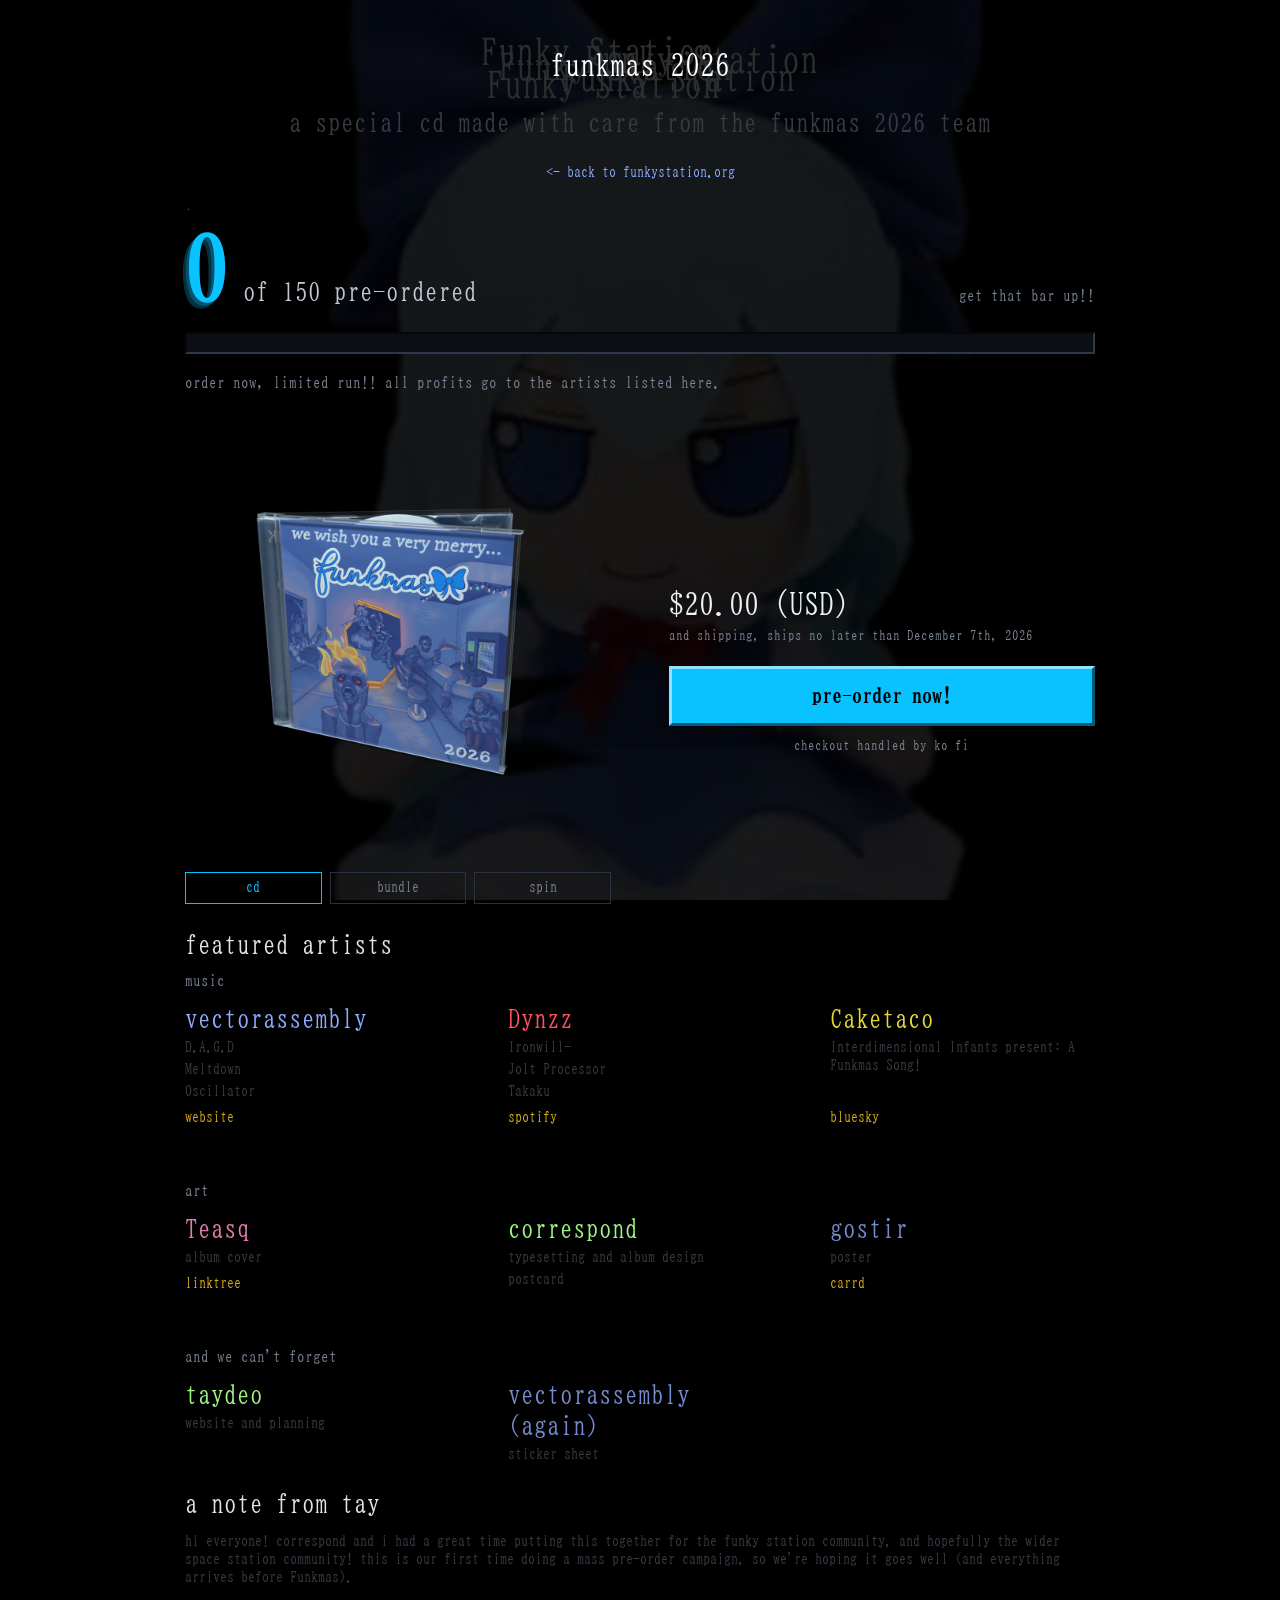
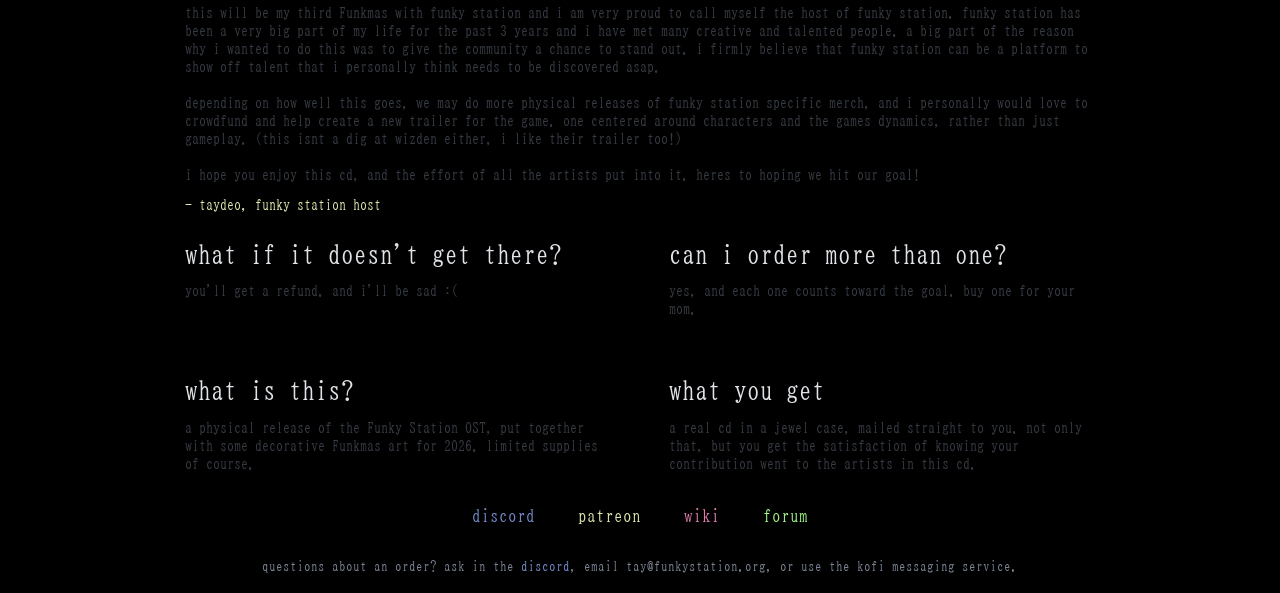
==== commit 6e33a597: "just goal" ====
--- a/shop/funkmas-2026-cd/index.html
+++ b/shop/funkmas-2026-cd/index.html
@@ -192,7 +192,7 @@
             </div>
             <div class="stack gap-12">
                 <div class="section-heading">can i order more than one?</div>
-                <p>yes, and each one counts toward the goals. buy one for your mom.</p>
+                <p>yes, and each one counts toward the goal. buy one for your mom.</p>
             </div>
         </div>
 
